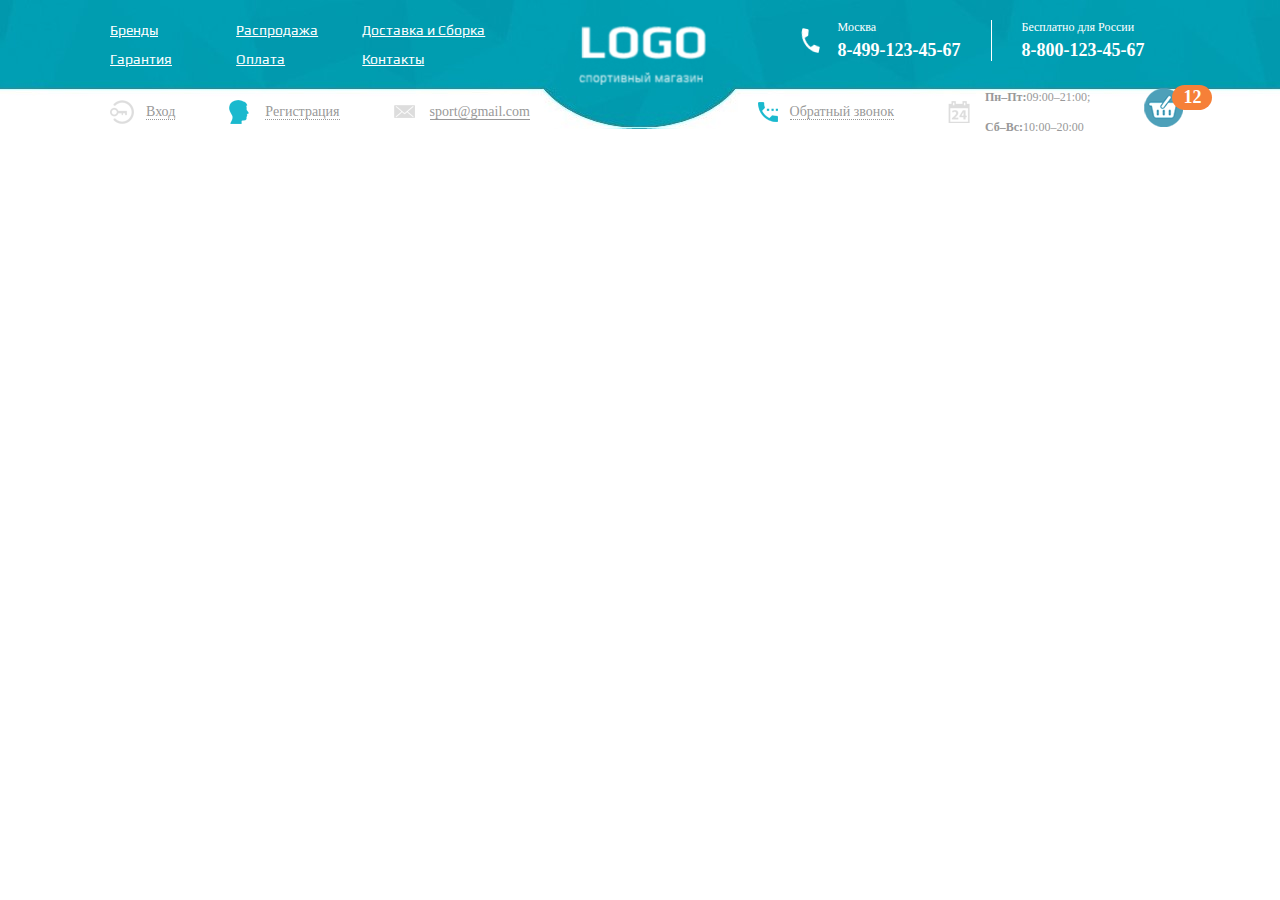
==== index.html @ 1cb8be3e "Sport-Eshopr adaptive header is ready" ====
<!DOCTYPE html>
<html lang="en">
<head>
    <meta charset="UTF-8">
    <meta name="viewport" content="width=device-width, initial-scale=1.0">
    <title>Document</title>
    <link rel="stylesheet" href="css/style.css">
    <link rel="stylesheet" href="css/uni_sans_heavy_caps.css">
</head>
<body class="_touch _webp">
    <div class="wrapper _loaded">
        <!-- header -->
            <header class="header">
                <div class="header__top top-header">
                    <div class="top-header__content _container">
                        <div class="top-header__column">
                            <div class="top-header__menu menu">
                                <div class="menu__icon icon-menu">
                                    <span></span>
                                    <span></span>
                                    <span></span>
                                </div>
                                <nav class="menu__body">
                                    <ul class="menu__list">
                                        <li><a href="" class="menu__link">Бренды</a></li>
                                        <li><a href="" class="menu__link">Распродажа</a></li>
                                        <li><a href="" class="menu__link">Доставка и Сборка</a></li>
                                        <li><a href="" class="menu__link">Гарантия</a></li>
                                        <li><a href="" class="menu__link">Оплата</a></li>
                                        <li><a href="" class="menu__link">Контакты</a></li>
                                    </ul>
                                </nav>    
                            </div>
                        </div>
                        <div class="top-header__column top-header__column_logo ">
                            <a href="" class="top-header__logo"><img src="img/logo.png" alt=""></a>
                        </div>
                        <div class="top-header__column">
                            <div class="top-header__contacts contacts-header">
                                <div class="contacts-header__column">
                                    <div class="contacts-header__item contacts-header__item_icon">
                                        <div class="contacts-header__label">Москва</div>
                                        <a href="tel:84991234567" class="contacts-header__phone">8-499-123-45-67</a>
                                    </div>
                                </div>
                                <div class="contacts-header__column contacts-header__column_forcart">
                                    <div class="contacts-header__item contacts-header__item_second-phone">
                                        <div class="contacts-header__label">Бесплатно для России</div>
                                        <a href="tel:88001234567" class="contacts-header__phone">8-800-123-45-67</a>
                                    </div>
                                </div>
                            </div>
                        </div>
                    </div>
                </div>
                <div class="header__bottom bottom-header">
                    <div class="bottom-header__container _container">
                        <div class="bottom-header__column">
                            <ul data-da=".menu__body, 640, 0" class="bottom-header__actions actions-header">
                                <li>
                                    <a href="" class="actions-header__item actions-header__item_login"><span>Вход</span></a>
                                </li>
                                <li>
                                    <a href="" class="actions-header__item actions-header__item_reg"><span>Регистрация</span></a>
                                </li>
                                <li>
                                    <a href="mailto:sport@gmail.com" class="actions-header__item actions-header__item_email"><span>sport@gmail.com</span></a>
                                </li>
                            </ul>
                        </div>
                        <div class="bottom-header__column">
                            <div class="bottom-header__info info-header">
                                <div class="info-header__column">
                                    <a data-da=".menu__body, 640, 3" href="" class="info-header__callback"><span>Обратный звонок</span></a>
                                </div>
                                <div class="info-header__column">
                                    <div class="info-header__schedule">
                                        <p><span>Пн–Пт:</span>09:00–21:00;</p>
                                        <p><span>Сб–Вс:</span>10:00–20:00</p>
                                    </div>
                                </div>
                                <div class="info-header__column">
                                    <a data-da=".contacts-header__column_forcart, 640, 3" href="" class="info-header__cart">
                                        <span>12</span>
                                    </a>
                                </div>
                            </div>
                        </div>
                    </div>
                </div>
            </header>
        <main class="page">
            <!-- content -->
        </main>
        <!-- footer -->
    </div>
    <script src="https://code.jquery.com/jquery-3.5.1.min.js"
        integrity="sha256-9/aliU8dGd2tb6OSsuzixeV4y/faTqgFtohetphbbj0=" crossorigin="anonymous"></script>
    <!-- <script src="../#src/js/burger.js"></script> -->
    <script src="js/burger.js"></script>
    <script src="js/dinamicAdativForBurgerToAddMoreBlocks.js"></script>
</body>
</html>
---- css/style.css ----
@import url("https://fonts.googleapis.com/css2?family=Play&family=Roboto:ital,wght@0,100;0,300;0,400;0,500;0,700;0,900;1,100;1,300;1,400;1,500;1,700;1,900&display=swap");
@import url("https://fonts.googleapis.com/css2?family=Play:wght@400;700&family=Roboto:ital,wght@0,100;0,300;0,400;0,500;0,700;0,900;1,100;1,300;1,400;1,500;1,700;1,900&display=swap");
*,
*:before,
*:after {
  box-sizing: border-box;
}

body {
  color: #000;
  font-size: 14px;
  margin: 0;
}
body._lock {
  overflow: hidden;
}

.wrapper {
  width: 100%;
  min-height: 100%;
  overflow: hidden;
  display: flex;
  flex-direction: column;
}
._container {
  max-width: 1180px;
  margin: 0 auto;
  padding: 0px 20px;
}

ul {
  margin: 0px 0px 0px 0px;
  list-style-type: none;
}

a {
  text-decoration: none;
}

.page {
  flex: 1 1 auto;
}

.header {
  background: url("../img/icons/header/bg_header.jpg") top no-repeat;
}
.header__bottom {
  padding: 0px 15px;
}
@media (max-width: 767.98px) {
  .header {
    background: url("../img/icons/header/bg_header.jpg") 0 0 no-repeat;
  }
}

.top-header__content {
  display: flex;
  align-items: center;
  height: 80px;
}
@media (max-width: 767.98px) {
  .top-header__content {
    height: 70px;
  }
}
.top-header__column {
  flex: 0 1 50%;
}
.top-header__column_logo {
  flex: 0 0 190px;
  text-align: center;
}
@media (min-width: 767.98px) {
  .top-header__column_logo {
    align-self: flex-start;
    padding: 25px 0px 0px 0px;
  }
}
@media (max-width: 767.98px) {
  .top-header__column_logo {
    flex: 0 0 100px;
  }
}
.top-header__logo {
  position: relative;
  z-index: 5;
  display: inline-block;
}
@media (max-width: 991.98px) {
  .top-header__logo {
    width: 90px;
  }
  .top-header__logo img {
    max-width: 100%;
  }
}
@media (max-width: 640px) {
  .top-header__logo {
    width: 70px;
  }
}
.top-header__contacts {
  position: relative;
  z-index: 5;
}

@media (max-width: 991.98px) {
  .menu__body {
    opacity: 0;
    position: fixed;
    height: 100%;
    width: 100%;
    top: 0;
    visibility: hidden;
    left: 0;
    overflow: auto;
    z-index: 2;
    padding: 100px 20px 30px 0px;
    transition: all 0.3s ease 0s;
    background-color: #fff;
  }
  .menu__body::before {
    content: "";
    position: fixed;
    width: 100%;
    height: 90px;
    top: 0;
    left: 0;
    z-index: 3;
    background-color: #0199ae;
  }
  .menu__body._active {
    opacity: 1;
    visibility: visible;
  }
}
.menu__list {
  display: flex;
  flex-wrap: wrap;
}
.menu__list li {
  flex: 0 1 29%;
  margin: 1px 0;
}
@media (max-width: 991.98px) {
  .menu__list {
    display: block;
  }
  .menu__list li {
    margin: 0px 0px 20px 0px;
  }
}
.menu__link {
  font-family: "Play";
  margin-top: 10px;
  height: 17px;
  white-space: nowrap;
  text-decoration: underline;
  color: #fff;
  display: inline-block;
  justify-content: center;
  align-items: center;
}
@media (min-width: 991.98px) {
  .menu__link:hover {
    border-radius: 20px;
    background-color: #068292;
  }
}
@media (max-width: 1192px) {
  .menu__link {
    padding: 5px 10px;
    font-size: 12px;
  }
}
@media (max-width: 991.98px) {
  .menu__link {
    color: #000;
    font-size: 20px;
    padding: 0;
  }
}

.icon-menu {
  display: none;
}
@media (max-width: 991.98px) {
  .icon-menu {
    display: block;
    position: relative;
    width: 30px;
    height: 18px;
    cursor: pointer;
    z-index: 5;
  }
  .icon-menu span {
    transition: all 0.3s ease 0s;
    top: calc(50% - 1px);
    left: 0px;
    position: absolute;
    width: 100%;
    height: 2px;
    background-color: #fff;
  }
  .icon-menu span:first-child {
    top: 0px;
  }
  .icon-menu span:last-child {
    top: auto;
    bottom: 0px;
  }
  .icon-menu._active span {
    transform: scale(0);
  }
  .icon-menu._active span:first-child {
    transform: rotate(-45deg);
    top: calc(50% - 1px);
  }
  .icon-menu._active span:last-child {
    transform: rotate(45deg);
    bottom: calc(50% - 1px);
  }
}

.contacts-header {
  display: flex;
  justify-content: center;
}
@media (max-width: 991.98px) {
  .contacts-header {
    justify-content: flex-end;
  }
}
.contacts-header__column {
  padding: 0px 30px;
  border-left: 1px solid #fff;
}
.contacts-header__column:first-child {
  border: 0;
}
@media (max-width: 767.98px) {
  .contacts-header__column {
    border-left: 1px solid #fff;
  }
  .contacts-header__column:first-child {
    border: 0;
  }
}
@media (max-width: 1192px) {
  .contacts-header__column {
    padding: 0px 10px;
  }
}
@media (max-width: 991.98px) {
  .contacts-header__column {
    border-left: 0;
  }
}
@media (max-width: 640px) {
  .contacts-header__column {
    padding: 0px;
    border-left: 1px solid #fff;
    border-left: 0;
  }
}
.contacts-header__item_icon {
  background: url("../img/icons/header/phone.png") left no-repeat;
  padding: 0px 0px 0px 37px;
}
@media (max-width: 1192px) {
  .contacts-header__item_icon {
    padding: 0px 25px;
    background-size: 15px;
  }
}
@media (max-width: 640px) {
  .contacts-header__item_icon {
    background: none;
    padding: 0;
  }
}
@media (max-width: 991.98px) {
  .contacts-header__item_second-phone {
    display: none;
  }
}
.contacts-header__label {
  font-size: 12px;
  font-weight: 300;
  color: #fff;
  margin: 0px 0px 5px 0px;
}
@media (max-width: 640px) {
  .contacts-header__label {
    display: none;
  }
}
.contacts-header__phone {
  color: #fff;
  font-size: 18px;
  font-weight: 900;
  white-space: nowrap;
}
@media (max-width: 1192px) {
  .contacts-header__phone {
    font-size: 16px;
  }
}
@media (max-width: 640px) {
  .contacts-header__phone {
    background: url("../img/icons/header/phone.png") left no-repeat;
    width: 19px;
    height: 25px;
    font-size: 0;
    display: inline-block;
    margin: 0px 20px 0px 0px;
  }
}

.bottom-header__container {
  height: 63px;
  display: flex;
  align-items: center;
  justify-content: space-between;
}
.bottom-header__column {
  flex: 0 1 calc(50% - 95px);
}

.actions-header {
  display: flex;
  align-items: center;
}
.actions-header li {
  margin: 0px 54px 0px 0px;
}
@media (max-width: 1180px) {
  .actions-header li {
    margin: 0px 2.5423728814vw 0px 0px;
  }
}
@media (max-width: 640px) {
  .actions-header {
    justify-content: space-between;
    margin: 0px 15px 10px 0px;
  }
}
.actions-header__item {
  padding: 0px 0px 0px 36px;
  display: inline-block;
  line-height: 24px;
  color: #999999;
}
.actions-header__item span {
  border-bottom: 1px dotted;
}
.actions-header__item_login {
  background: url("../img/icons/header/login.png") left no-repeat;
}
.actions-header__item_reg {
  background: url("../img/icons/header/user.png") left no-repeat;
}
.actions-header__item_email {
  background: url("../img/icons/header/mail.png") left no-repeat;
}
.actions-header__item_email span {
  border-bottom: 1px solid;
}
@media (min-width: 991.98px) {
  .actions-header__item:hover {
    color: #1ab9ce;
  }
}
@media (max-width: 1192px) {
  .actions-header__item {
    padding: 0px 0px 0px 30px;
  }
}
@media (max-width: 991.98px) {
  .actions-header__item {
    padding: 0;
    background: none;
  }
}

.info-header {
  display: flex;
  justify-content: center;
  align-items: center;
}
.info-header__column {
  padding: 0px 54px 0px 0px;
}
@media (max-width: 1180px) {
  .info-header__column {
    padding: 0px 2.5423728814vw 0px 0px;
  }
}
.info-header__column:last-child {
  padding: 0;
}
.info-header__callback {
  padding: 0px 0px 0px 32px;
  background: url("../img/icons/header/callBack.png") left no-repeat;
  display: inline-block;
  line-height: 20px;
  color: #999999;
  white-space: nowrap;
}
.info-header__callback span {
  border-bottom: 1px dotted;
}
@media (max-width: 1192px) {
  .info-header__callback {
    background: none;
    padding: 0;
  }
}
.info-header__schedule {
  padding: 0px 0px 0px 37px;
  background: url("../img/icons/header/schedule.png") left no-repeat;
  font-size: 12px;
  font-weight: 300;
  line-height: 18px;
  color: #999999;
}
.info-header__schedule span {
  font-weight: 900;
}
@media (max-width: 1192px) {
  .info-header__schedule {
    background: none;
    padding: 0;
  }
}
@media (max-width: 991.98px) {
  .info-header__schedule {
    display: none;
  }
}
.info-header__cart {
  width: 43px;
  height: 43px;
  display: inline-block;
  background: url("../img/icons/header/cart.png") 0 0 no-repeat;
  position: relative;
}
.info-header__cart span {
  padding: 0px 11px;
  border-radius: 20px;
  line-height: 25px;
  background-color: #f68038;
  position: absolute;
  right: -25px;
  top: -3px;
  font-size: 18px;
  font-weight: 700;
  color: #fff;
}
@media (max-width: 1192px) {
  .info-header__cart span {
    right: -5px;
  }
}
@media (max-width: 640px) {
  .info-header__cart {
    width: 40px;
    height: 40px;
  }
  .info-header__cart span {
    font-size: 14px;
    line-height: 20px;
    padding: 0px 5px;
  }
}
---- css/uni_sans_heavy_caps.css ----
@font-face {
	font-family: 'Uni Sans Heavy Caps';
	src: url('../fonts/uni_sans_heavy_caps.eot'); /* IE 9 Compatibility Mode */
	src: url('../fonts/uni_sans_heavy_caps.eot?#iefix') format('embedded-opentype'), /* IE < 9 */
		url('../fonts/uni_sans_heavy_caps.woff2') format('woff2'), /* Super Modern Browsers */
		url('../fonts/uni_sans_heavy_caps.woff') format('woff'), /* Firefox >= 3.6, any other modern browser */
		url('../fonts/uni_sans_heavy_caps.ttf') format('truetype'), /* Safari, Android, iOS */
		url('../fonts/uni_sans_heavy_caps.svg#uni_sans_heavy_caps') format('svg'); /* Chrome < 4, Legacy iOS */
}
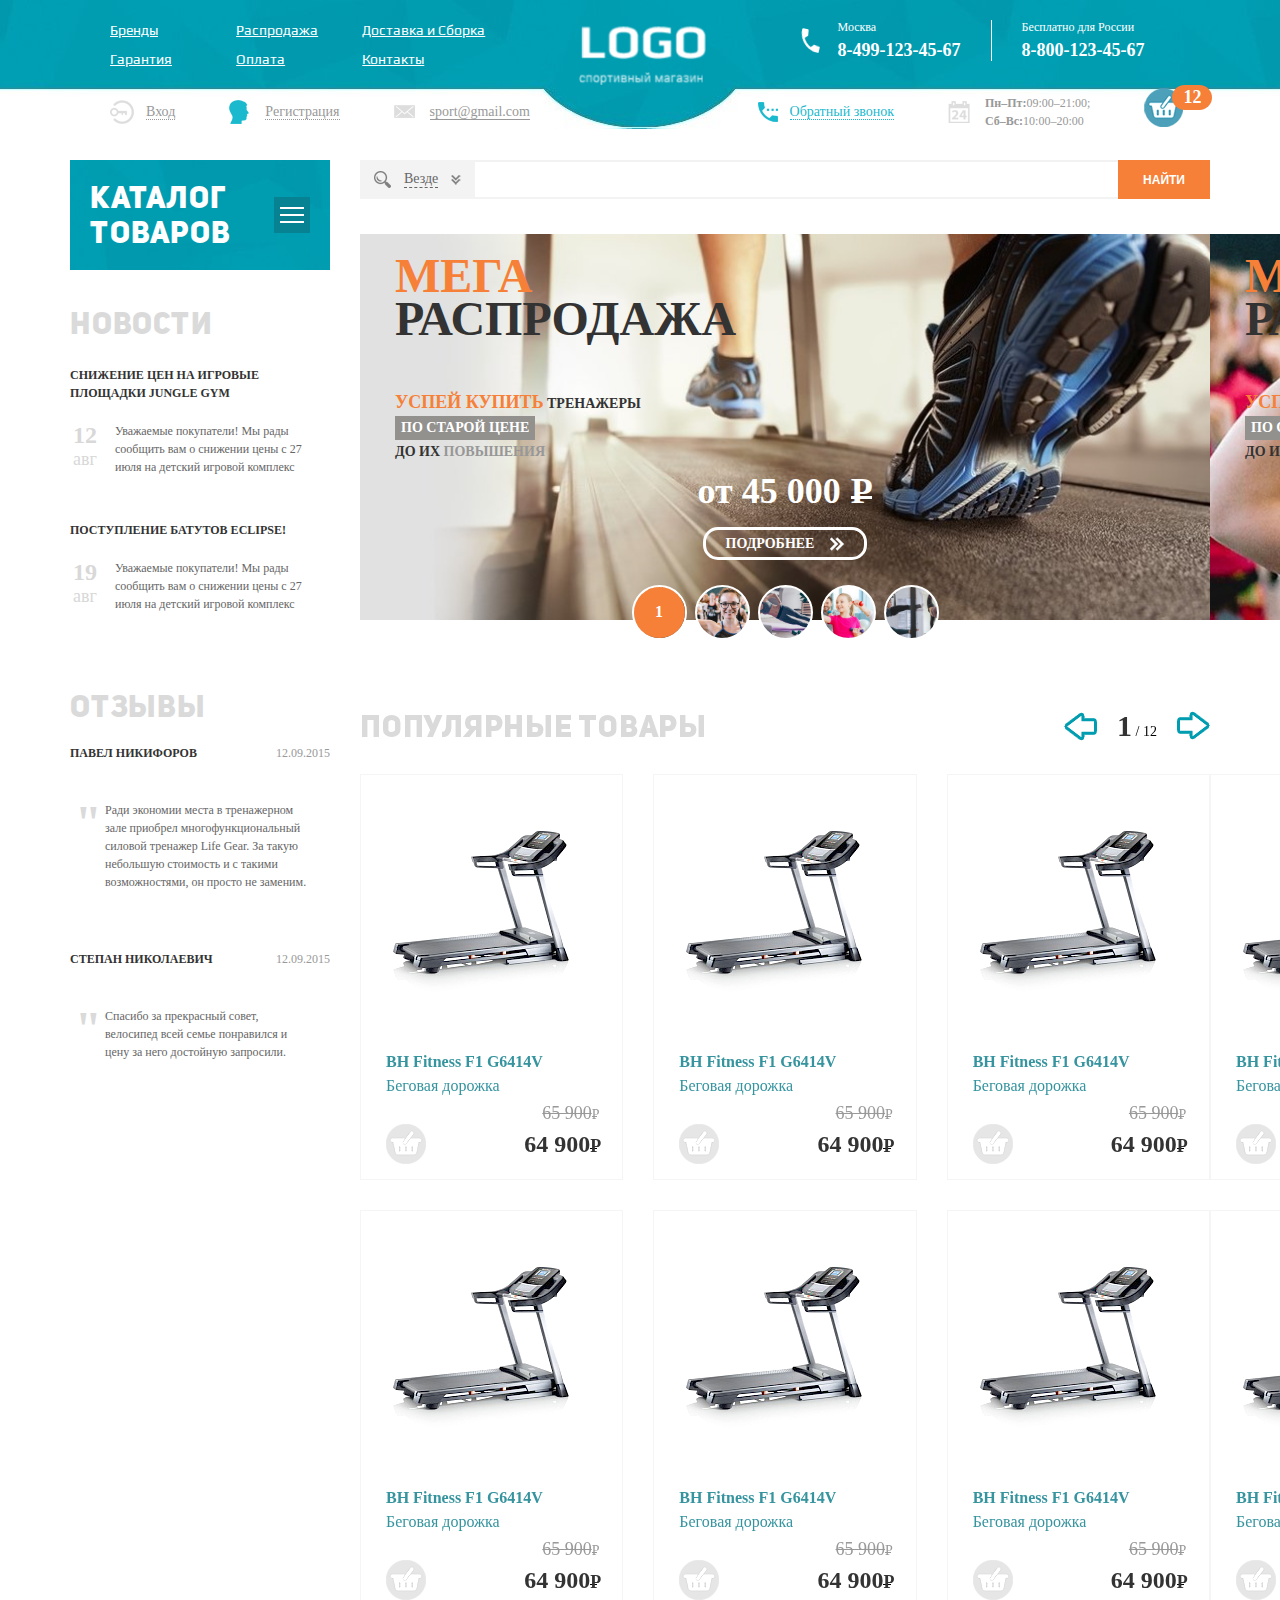
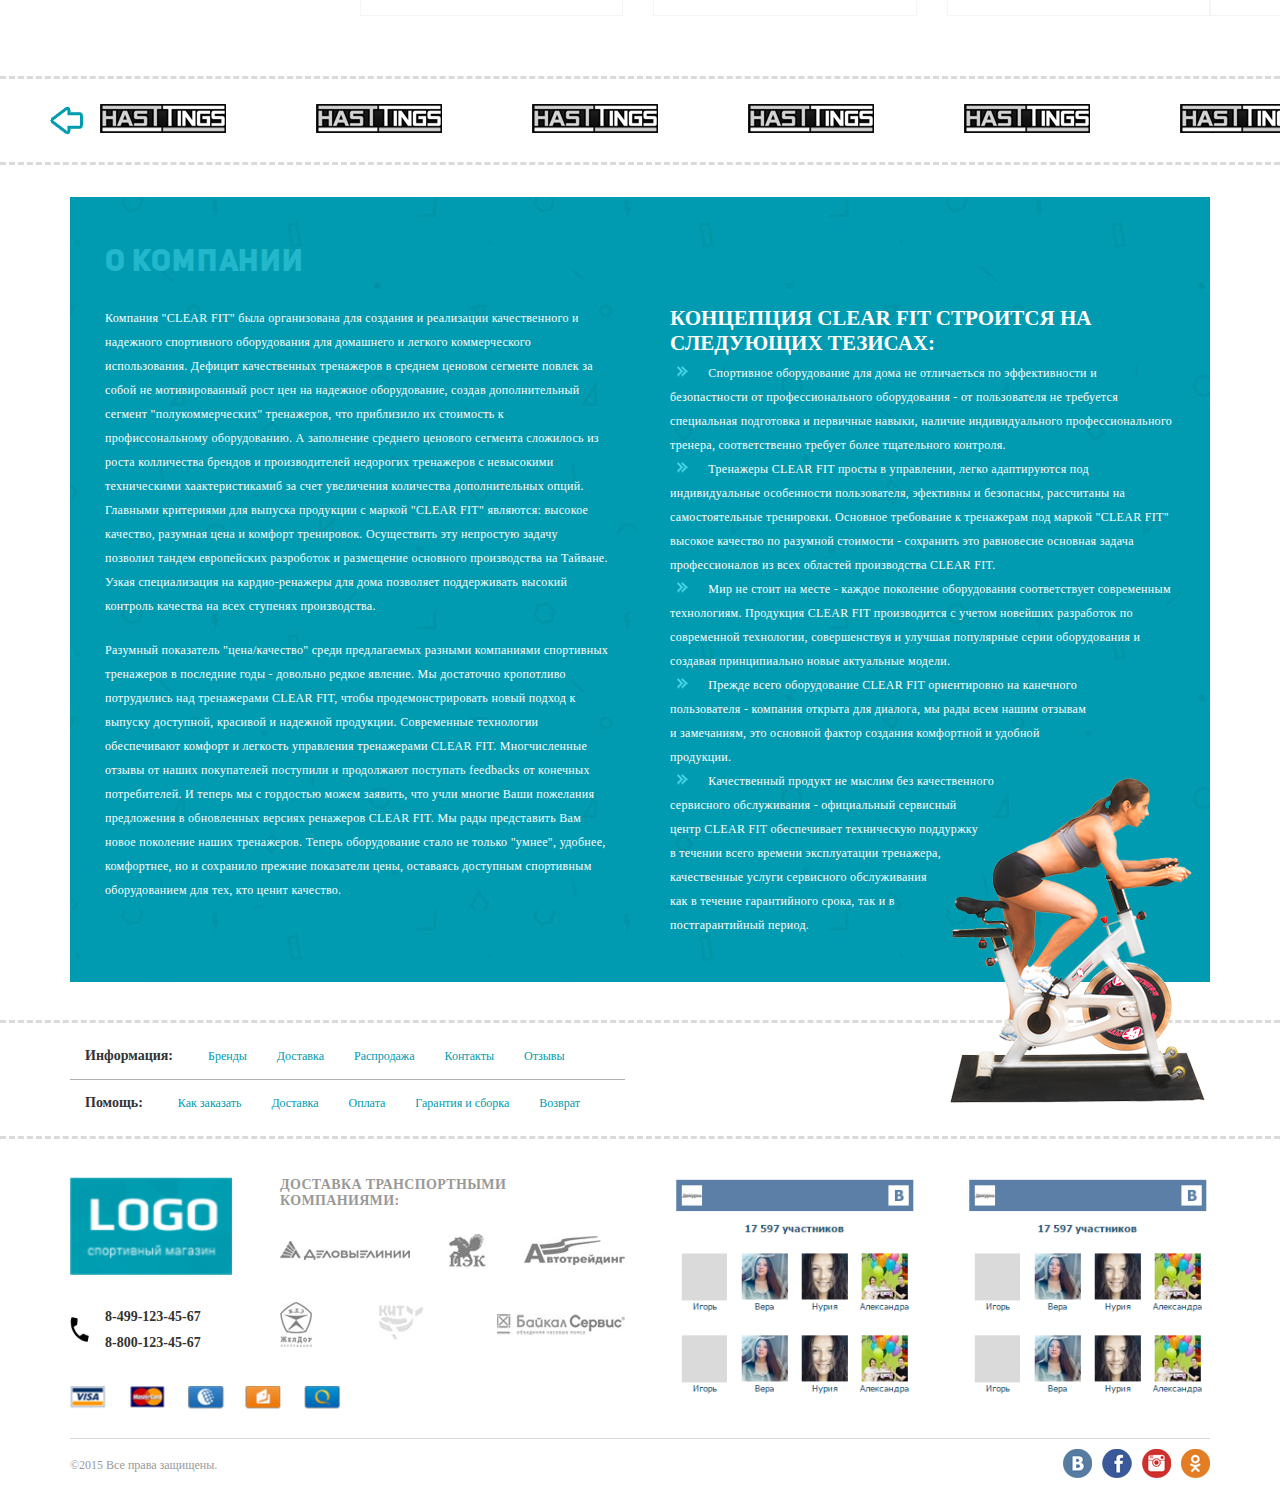
==== commit 23f9c389: "finished" ====
--- a/index.html
+++ b/index.html
@@ -1,103 +1,6136 @@
 <!DOCTYPE html>
 <html lang="en">
+
 <head>
     <meta charset="UTF-8">
     <meta name="viewport" content="width=device-width, initial-scale=1.0">
-    <title>Document</title>
+    <title>Start page</title>
     <link rel="stylesheet" href="css/style.css">
     <link rel="stylesheet" href="css/uni_sans_heavy_caps.css">
+    <link rel="stylesheet" href="https://unpkg.com/swiper/swiper-bundle.min.css" />
 </head>
+
 <body class="_touch _webp">
     <div class="wrapper _loaded">
         <!-- header -->
-            <header class="header">
-                <div class="header__top top-header">
-                    <div class="top-header__content _container">
-                        <div class="top-header__column">
-                            <div class="top-header__menu menu">
-                                <div class="menu__icon icon-menu">
+        <header class="header">
+            <div class="header__top top-header">
+                <div class="top-header__content _container">
+                    <div class="top-header__column">
+                        <div class="top-header__menu menu">
+                            <div class="menu__icon icon-menu">
+                                <span></span>
+                                <span></span>
+                                <span></span>
+                            </div>
+                            <nav class="menu__body">
+                                <ul class="menu__list">
+                                    <li><a href="" class="menu__link">Бренды</a></li>
+                                    <li><a href="" class="menu__link">Распродажа</a></li>
+                                    <li><a href="" class="menu__link">Доставка и Сборка</a></li>
+                                    <li><a href="" class="menu__link">Гарантия</a></li>
+                                    <li><a href="" class="menu__link">Оплата</a></li>
+                                    <li><a href="" class="menu__link">Контакты</a></li>
+                                </ul>
+                            </nav>
+                        </div>
+                    </div>
+                    <div class="top-header__column top-header__column_logo ">
+                        <a href="" class="top-header__logo"><img src="img/logo.png" alt=""></a>
+                    </div>
+                    <div class="top-header__column">
+                        <div class="top-header__contacts contacts-header">
+                            <div class="contacts-header__column">
+                                <div class="contacts-header__item contacts-header__item_icon">
+                                    <div class="contacts-header__label">Москва</div>
+                                    <a href="tel:84991234567" class="contacts-header__phone">8-499-123-45-67</a>
+                                </div>
+                            </div>
+                            <div class="contacts-header__column contacts-header__column_forcart">
+                                <div class="contacts-header__item contacts-header__item_second-phone">
+                                    <div class="contacts-header__label">Бесплатно для России</div>
+                                    <a href="tel:88001234567" class="contacts-header__phone">8-800-123-45-67</a>
+                                </div>
+                            </div>
+                        </div>
+                    </div>
+                </div>
+            </div>
+            <div class="header__bottom bottom-header">
+                <div class="bottom-header__container _container">
+                    <div class="bottom-header__column">
+                        <ul data-da=".menu__body, 640, 0" class="bottom-header__actions actions-header">
+                            <li>
+                                <a href="" class="actions-header__item actions-header__item_login"><span>Вход</span></a>
+                            </li>
+                            <li>
+                                <a href=""
+                                    class="actions-header__item actions-header__item_reg"><span>Регистрация</span></a>
+                            </li>
+                            <li>
+                                <a href="mailto:sport@gmail.com"
+                                    class="actions-header__item actions-header__item_email"><span>sport@gmail.com</span></a>
+                            </li>
+                        </ul>
+                    </div>
+                    <div class="bottom-header__column">
+                        <div class="bottom-header__info info-header">
+                            <div class="info-header__column">
+                                <a data-da=".menu__body, 640, 3" href="" class="info-header__callback"><span>Обратный
+                                        звонок</span></a>
+                            </div>
+                            <div class="info-header__column">
+                                <div class="info-header__schedule">
+                                    <p><span>Пн–Пт:</span>09:00–21:00;</p>
+                                    <p><span>Сб–Вс:</span>10:00–20:00</p>
+                                </div>
+                            </div>
+                            <div class="info-header__column">
+                                <a data-da=".contacts-header__column_forcart, 640, 3" href="checkout.html" class="info-header__cart">
+                                    <span>12</span>
+                                </a>
+                            </div>
+                        </div>
+                    </div>
+                </div>
+            </div>
+        </header>
+        <main class="page">
+            <!-- content -->
+            <div class="page__container _container">
+                <aside class="page__side">
+                    <nav class="page__menu menu-page">
+                        <div class="menu-page__header">
+                            <div class="menu-page__title">Каталог товаров</div>
+                            <div class="menu-page__burger">
+                                <div class="menu-page__lines">
                                     <span></span>
                                     <span></span>
                                     <span></span>
                                 </div>
-                                <nav class="menu__body">
-                                    <ul class="menu__list">
-                                        <li><a href="" class="menu__link">Бренды</a></li>
-                                        <li><a href="" class="menu__link">Распродажа</a></li>
-                                        <li><a href="" class="menu__link">Доставка и Сборка</a></li>
-                                        <li><a href="" class="menu__link">Гарантия</a></li>
-                                        <li><a href="" class="menu__link">Оплата</a></li>
-                                        <li><a href="" class="menu__link">Контакты</a></li>
-                                    </ul>
-                                </nav>    
                             </div>
                         </div>
-                        <div class="top-header__column top-header__column_logo ">
-                            <a href="" class="top-header__logo"><img src="img/logo.png" alt=""></a>
+                        <div class="menu-page__body">
+                            <ul class="menu-page__list">
+                                <li class="menu-page__parent">
+                                    <a href="catalogy.html" class="menu-page__link ">Беговые
+                                        дорожки </a>
+                                    <div class="menu-page__submenu submenu-page">
+                                        <div class="submenu-page__item">
+                                            <ul class="submenu-page__menu">
+                                                <li><a href="" class="submenu-page__link">Всепогодный</a></li>
+                                                <li><a href="" class="submenu-page__link">Для помещений</a></li>
+                                                <li><a href="" class="submenu-page__link">Профессиональный</a></li>
+                                                <li><a href="" class="submenu-page__link">Любительский</a></li>
+                                            </ul>
+                                            <div class="submenu-page__product">
+                                                <div class="item-product">
+                                                    <div class="item-product__labels">
+                                                        <!-- <div class="item-product__label">Товар дня</div> -->
+                                                    </div>
+                                                    <a href="product.html" class="item-product__image">
+                                                        <img src="img/produkts/1.png" alt="Тенисный столь. Зеленый">
+                                                    </a>
+                                                    <div class="item-product__body">
+                                                        <a href="" class="item-product__title">Домашний теннисный стол
+                                                            Donic Indoor
+                                                            Roller 800 Green</a>
+                                                        <div class="item-product__footer">
+
+                                                            <a href="" class="item-product__add"></a>
+                                                            <div class="item-product__price">64 900<span
+                                                                    class="rub">Р</span></div>
+                                                        </div>
+                                                    </div>
+                                                </div>
+                                            </div>
+                                        </div>
+                                    </div>
+                                </li>
+                                <li class="menu-page__parent">
+                                    <a href="" class="menu-page__link">Эллиптические тренажеры
+                                    </a>
+                                    <div class="menu-page__submenu submenu-page">
+                                        <div class="submenu-page__item">
+                                            <ul class="submenu-page__menu">
+                                                <li><a href="" class="submenu-page__link">Всепогодный</a></li>
+                                                <li><a href="" class="submenu-page__link">Для помещений</a></li>
+                                                <li><a href="" class="submenu-page__link">Профессиональный</a></li>
+                                                <li><a href="" class="submenu-page__link">Любительский</a></li>
+                                            </ul>
+                                            <div class="submenu-page__product">
+                                                <div class="item-product">
+                                                    <div class="item-product__labels">
+                                                        <!-- <div class="item-product__label">Товар дня</div> -->
+                                                    </div>
+                                                    <a href="" class="item-product__image">
+                                                        <img src="img/produkts/1.png" alt="Тенисный столь. Зеленый">
+                                                    </a>
+                                                    <div class="item-product__body">
+                                                        <a href="" class="item-product__title">Домашний теннисный стол
+                                                            Donic Indoor
+                                                            Roller 800 Green</a>
+                                                        <div class="item-product__footer">
+
+                                                            <a href="" class="item-product__add"></a>
+                                                            <div class="item-product__price">64 900<span
+                                                                    class="rub">Р</span></div>
+                                                        </div>
+                                                    </div>
+                                                </div>
+                                            </div>
+                                        </div>
+                                    </div>
+                                </li>
+                                <li><a href="" class="menu-page__link">Велотренажеры </a></li>
+                                <li><a href="" class="menu-page__link">Гребные тренажеры </a></li>
+                                <li><a href="" class="menu-page__link">Вибромассажеры </a></li>
+                                <li class="menu-page__parent">
+                                    <a href="" class="menu-page__link">Тенисные
+                                        столы </a>
+                                    <div class="menu-page__submenu submenu-page">
+                                        <div class="submenu-page__item">
+                                            <ul class="submenu-page__menu">
+                                                <li><a href="" class="submenu-page__link">Всепогодный</a></li>
+                                                <li><a href="" class="submenu-page__link">Для помещений</a></li>
+                                                <li><a href="" class="submenu-page__link">Профессиональный</a></li>
+                                                <li><a href="" class="submenu-page__link">Любительский</a></li>
+                                            </ul>
+                                            <div class="submenu-page__product">
+                                                <div class="item-product">
+                                                    <div class="item-product__labels">
+                                                        <div class="item-product__label">Товар дня</div>
+                                                    </div>
+                                                    <a href="" class="item-product__image">
+                                                        <img src="img/produkts/1.png" alt="Тенисный столь. Зеленый">
+                                                    </a>
+                                                    <div class="item-product__body">
+                                                        <a href="" class="item-product__title">Домашний теннисный стол
+                                                            Donic Indoor
+                                                            Roller 800 Green</a>
+                                                        <div class="item-product__footer">
+
+                                                            <a href="" class="item-product__add"></a>
+                                                            <div class="item-product__price">64 900<span
+                                                                    class="rub">Р</span></div>
+                                                        </div>
+                                                    </div>
+                                                </div>
+                                            </div>
+                                        </div>
+                                    </div>
+                                </li>
+                                <li><a href="" class="menu-page__link">Баскетбол </a></li>
+                                <li class="menu-page__parent">
+                                    <a href="" class="menu-page__link">Массажные
+                                        кресла </a>
+                                    <div class="menu-page__submenu submenu-page">
+                                        <div class="submenu-page__item">
+                                            <ul class="submenu-page__menu">
+                                                <li><a href="" class="submenu-page__link">Всепогодный</a></li>
+                                                <li><a href="" class="submenu-page__link">Для помещений</a></li>
+                                                <li><a href="" class="submenu-page__link">Профессиональный</a></li>
+                                                <li><a href="" class="submenu-page__link">Любительский</a></li>
+                                            </ul>
+                                            <div class="submenu-page__product">
+                                                <div class="item-product">
+                                                    <div class="item-product__labels">
+                                                        <!-- <div class="item-product__label">Товар дня</div> -->
+                                                    </div>
+                                                    <a href="" class="item-product__image">
+                                                        <img src="img/produkts/1.png" alt="Тенисный столь. Зеленый">
+                                                    </a>
+                                                    <div class="item-product__body">
+                                                        <a href="" class="item-product__title">Домашний теннисный стол
+                                                            Donic Indoor
+                                                            Roller 800 Green</a>
+                                                        <div class="item-product__footer">
+                                                            <div class="item-product__old-price">65 900<span
+                                                                    class="rub">Р</span>
+                                                            </div>
+                                                            <a href="" class="item-product__add"></a>
+                                                            <div class="item-product__price">64 900<span
+                                                                    class="rub">Р</span></div>
+                                                        </div>
+                                                    </div>
+                                                </div>
+                                            </div>
+                                        </div>
+                                    </div>
+                                </li>
+                                <li class="menu-page__parent">
+                                    <a href="" class="menu-page__link">Массажные столы </a>
+                                    <div class="menu-page__submenu submenu-page">
+                                        <div class="submenu-page__item">
+                                            <ul class="submenu-page__menu">
+                                                <li><a href="" class="submenu-page__link">Всепогодный</a></li>
+                                                <li><a href="" class="submenu-page__link">Для помещений</a></li>
+                                                <li><a href="" class="submenu-page__link">Профессиональный</a></li>
+                                                <li><a href="" class="submenu-page__link">Любительский</a></li>
+                                            </ul>
+                                            <div class="submenu-page__product">
+                                                <div class="item-product">
+                                                    <div class="item-product__labels">
+                                                        <div class="item-product__label">Товар дня</div>
+                                                    </div>
+                                                    <a href="" class="item-product__image">
+                                                        <img src="img/produkts/1.png" alt="Тенисный столь. Зеленый">
+                                                    </a>
+                                                    <div class="item-product__body">
+                                                        <a href="" class="item-product__title">Домашний теннисный стол
+                                                            Donic Indoor
+                                                            Roller 800 Green</a>
+                                                        <div class="item-product__footer">
+                                                            <div class="item-product__old-price">65 900<span
+                                                                    class="rub">Р</span>
+                                                            </div>
+                                                            <a href="" class="item-product__add"></a>
+                                                            <div class="item-product__price">64 900<span
+                                                                    class="rub">Р</span></div>
+                                                        </div>
+                                                    </div>
+                                                </div>
+                                            </div>
+                                        </div>
+                                    </div>
+                                </li>
+                                <li><a href="" class="menu-page__link">Силовые тренажеры </a></li>
+                                <li><a href="" class="menu-page__link">Батуты </a></li>
+                                <li><a href="" class="menu-page__link">Детские городки </a></li>
+                                <li><a href="" class="menu-page__link">Дачная мебель </a></li>
+                                <li><a href="" class="menu-page__link">Уличные спортивные комплексы </a></li>
+                                <li><a href="" class="menu-page__link">Аксессуары </a></li>
+                            </ul>
                         </div>
-                        <div class="top-header__column">
-                            <div class="top-header__contacts contacts-header">
-                                <div class="contacts-header__column">
-                                    <div class="contacts-header__item contacts-header__item_icon">
-                                        <div class="contacts-header__label">Москва</div>
-                                        <a href="tel:84991234567" class="contacts-header__phone">8-499-123-45-67</a>
+                    </nav>
+                    <div data-da=".page__content,992,last" class="page__content-side">
+                        <div class="page__news-side news-side">
+                            <a href="" class="news-side__title side__title">Новости</a>
+                            <div class="news-side__items">
+                                <div class="news-side__item">
+                                    <a href="" class="news-side__label">снижение цен на игровые площадки jungle gym</a>
+                                    <div class="news-side__body">
+                                        <div class="news-side__data"><span>12</span>авг</div>
+                                        <div class="news-side__text">Уважаемые покупатели! Мы рады сообщить вам о
+                                            снижении цены с 27 июля на детский игровой комплекс</div>
                                     </div>
                                 </div>
-                                <div class="contacts-header__column contacts-header__column_forcart">
-                                    <div class="contacts-header__item contacts-header__item_second-phone">
-                                        <div class="contacts-header__label">Бесплатно для России</div>
-                                        <a href="tel:88001234567" class="contacts-header__phone">8-800-123-45-67</a>
+                                <div class="news-side__item">
+                                    <a href="" class="news-side__label">Поступление батутов Eclipse!</a>
+                                    <div class="news-side__body">
+                                        <div class="news-side__data"><span>19</span>авг</div>
+                                        <div class="news-side__text">Уважаемые покупатели! Мы рады сообщить вам о
+                                            снижении цены с 27 июля на детский игровой комплекс</div>
+                                    </div>
+                                </div>
+                            </div>
+                        </div>
+                        <div class="page__reviews-side reviews-side">
+                            <a href="" class="reviews-side__title side__title">Отзывы</a>
+                            <div class="reviews-side__items">
+                                <a href="" class="reviews-side__item">
+                                    <div class="reviews-side__header">
+                                        <div class="reviews-side__user">Павел Никифоров</div>
+                                        <div class="reviews-side__data">12.09.2015</div>
+                                    </div>
+                                    <div class="reviews-side__body">
+                                        Ради экономии места в тренажерном зале приобрел многофункциональный силовой
+                                        тренажер Life Gear. За такую небольшую стоимость и с такими возможностями, он
+                                        просто не заменим.
+                                    </div>
+                                </a>
+                                <a href="" class="reviews-side__item">
+                                    <div class="reviews-side__header">
+                                        <div class="reviews-side__user">Степан Николаевич</div>
+                                        <div class="reviews-side__data">12.09.2015</div>
+                                    </div>
+                                    <div class="reviews-side__body">
+                                        Спасибо за прекрасный совет, велосипед всей семье понравился и цену за него
+                                        достойную запросили.
+                                    </div>
+                                </a>
+                            </div>
+                        </div>
+                    </div>
+                </aside>
+                <div class="page__content">
+                    <form action="#" class="page__search search-page">
+                        <div class="search-page__select">
+                            <div class="search-page__title">
+                                <span>Везде</span>
+                                <span data-text="Выбрано:" class="search-page__quantity"></span>
+                            </div>
+                            <div class="search-page__categories categories-search">
+                                <div class="categories-search__row">
+                                    <div class="categories-search__column">
+                                        <ul class="categories-search__list">
+                                            <li>
+                                                <label class="categories-search__checkbox checkbox">
+                                                    <input data-error="Error" class="checkbox__input" type="checkbox"
+                                                        value="1" name="form[]">
+                                                    <span class="checkbox__text"><span>Беговые дорожки</span></span>
+                                                </label>
+                                            </li>
+                                            <li>
+                                                <label class="categories-search__checkbox checkbox">
+                                                    <input data-error="Error" class="checkbox__input" type="checkbox"
+                                                        value="1" name="form[]">
+                                                    <span class="checkbox__text"><span>Эллиптические
+                                                            тренажеры</span></span>
+                                                </label>
+                                            </li>
+                                            <li>
+                                                <label class="categories-search__checkbox checkbox">
+                                                    <input data-error="Error" class="checkbox__input" type="checkbox"
+                                                        value="1" name="form[]">
+                                                    <span class="checkbox__text"><span>Велотренажеры</span></span>
+                                                </label>
+                                            </li>
+                                            <li>
+                                                <label class="categories-search__checkbox checkbox">
+                                                    <input data-error="Error" class="checkbox__input" type="checkbox"
+                                                        value="1" name="form[]">
+                                                    <span class="checkbox__text"><span>Гребные тренажеры</span></span>
+                                                </label>
+                                            </li>
+                                            <li>
+                                                <label class="categories-search__checkbox checkbox">
+                                                    <input data-error="Error" class="checkbox__input" type="checkbox"
+                                                        value="1" name="form[]">
+                                                    <span class="checkbox__text"><span>Вибромассажеры</span></span>
+                                                </label>
+                                            </li>
+
+                                        </ul>
+                                    </div>
+                                    <div class="categories-search__column">
+                                        <ul class="categories-search__list">
+                                            <li>
+                                                <label class="categories-search__checkbox checkbox">
+                                                    <input data-error="Error" class="checkbox__input" type="checkbox"
+                                                        value="1" name="form[]">
+                                                    <span class="checkbox__text"><span>Теннисные столы</span></span>
+                                                </label>
+                                            </li>
+                                            <li>
+                                                <label class="categories-search__checkbox checkbox">
+                                                    <input data-error="Error" class="checkbox__input" type="checkbox"
+                                                        value="1" name="form[]">
+                                                    <span class="checkbox__text"><span>Баскетбольные щиты и
+                                                            стойки</span></span>
+                                                </label>
+                                            </li>
+                                            <li>
+                                                <label class="categories-search__checkbox checkbox">
+                                                    <input data-error="Error" class="checkbox__input" type="checkbox"
+                                                        value="1" name="form[]">
+                                                    <span class="checkbox__text"><span>Массажные кресла</span></span>
+                                                </label>
+                                            </li>
+                                            <li>
+                                                <label class="categories-search__checkbox checkbox">
+                                                    <input data-error="Error" class="checkbox__input" type="checkbox"
+                                                        value="1" name="form[]">
+                                                    <span class="checkbox__text"><span>Массажные столы</span></span>
+                                                </label>
+                                            </li>
+                                            <li>
+                                                <label class="categories-search__checkbox checkbox">
+                                                    <input data-error="Error" class="checkbox__input" type="checkbox"
+                                                        value="1" name="form[]">
+                                                    <span class="checkbox__text"><span>Силовые тренажеры</span></span>
+                                                </label>
+                                            </li>
+
+                                        </ul>
+                                    </div>
+                                    <div class="categories-search__column">
+                                        <ul class="categories-search__list">
+                                            <li>
+                                                <label class="categories-search__checkbox checkbox">
+                                                    <input data-error="Error" class="checkbox__input" type="checkbox"
+                                                        value="1" name="form[]">
+                                                    <span class="checkbox__text"><span>Батуты</span></span>
+                                                </label>
+                                            </li>
+                                            <li>
+                                                <label class="categories-search__checkbox checkbox">
+                                                    <input data-error="Error" class="checkbox__input" type="checkbox"
+                                                        value="1" name="form[]">
+                                                    <span class="checkbox__text"><span>Детские городки</span></span>
+                                                </label>
+                                            </li>
+                                            <li>
+                                                <label class="categories-search__checkbox checkbox">
+                                                    <input data-error="Error" class="checkbox__input" type="checkbox"
+                                                        value="1" name="form[]">
+                                                    <span class="checkbox__text"><span>Дачная мебель</span></span>
+                                                </label>
+                                            </li>
+                                            <li>
+                                                <label class="categories-search__checkbox checkbox">
+                                                    <input data-error="Error" class="checkbox__input" type="checkbox"
+                                                        value="1" name="form[]">
+                                                    <span class="checkbox__text"><span>Уличные спортивные
+                                                            комплексы</span></span>
+                                                </label>
+                                            </li>
+                                            <li>
+                                                <label class="categories-search__checkbox checkbox">
+                                                    <input data-error="Error" class="checkbox__input" type="checkbox"
+                                                        value="1" name="form[]">
+                                                    <span class="checkbox__text"><span>Аксессуары</span></span>
+                                                </label>
+                                            </li>
+
+                                        </ul>
+                                    </div>
+                                </div>
+                            </div>
+                        </div>
+                        <div class="search-page__input">
+                            <input autocomplete="off" type="text" name="form[]" data-error="Error" data-value=""
+                                class="input">
+                        </div>
+                        <button type="submit" class="search-page__btn btn">Найти</button>
+                    </form>
+                    <div class="swiper-container">
+                        <div class="swiper-wrapper">
+                            <div class="swiper-slide">
+                                <div class="page__slider mainslider">
+                                    <div class="mainslider__body _swiper">
+                                        <div class="mainslider__slide">
+                                            <div class="mainslider__content content-mainslider">
+                                                <div class="content-mainslider__title">
+                                                    <span>Мега</span>распродажа
+
+                                                </div>
+                                                <div class="content-mainslider__text text-mainslider">
+                                                    <p><span class="text-mainslider__text-1">Успей купить</span>
+                                                        тренажеры</p>
+                                                    <p><span class="text-mainslider__text-2">по старой цене </span></p>
+                                                    <p>до их <span class="text-mainslider__text-3">повышения</span></p>
+                                                </div>
+                                                <div class="content-mainslider__footer">
+                                                    <div class="content-mainslider__price">
+                                                        от 45 000<span class="rub">Р</span>
+                                                    </div>
+                                                    <a href="" class="content-mainslider__button">
+                                                        <span>Подробнее</span>
+                                                    </a>
+                                                </div>
+                                            </div>
+                                            <div class="mainslider__image _ibg">
+                                                <img src="img/mainSlider/01.jpg" alt="">
+                                            </div>
+                                        </div>
+                                        <div class="mainslider__slide">
+                                            <div class="mainslider__content content-mainslider">
+                                                <div class="content-mainslider__title">
+                                                    <span>Мега</span>распродажа
+
+                                                </div>
+                                                <div class="content-mainslider__text text-mainslider">
+                                                    <p><span class="text-mainslider__text-1">Успей купить</span>
+                                                        тренажеры</p>
+                                                    <p><span class="text-mainslider__text-2">по старой цене </span></p>
+                                                    <p>до их <span class="text-mainslider__text-3">повышения</span></p>
+                                                </div>
+                                                <div class="content-mainslider__footer">
+                                                    <div class="content-mainslider__price">
+                                                        от 45 000<span class="rub">Р</span>
+                                                    </div>
+                                                    <a href="" class="content-mainslider__button">
+                                                        <span>Подробнее</span>
+                                                    </a>
+                                                </div>
+                                            </div>
+                                            <div class="mainslider__image _ibg">
+                                                <img src="img/mainSlider/02.jpg" alt="">
+                                            </div>
+                                        </div>
+                                        <div class="mainslider__slide">
+                                            <div class="mainslider__content content-mainslider">
+                                                <div class="content-mainslider__title">
+                                                    <span>Мега</span>распродажа
+
+                                                </div>
+                                                <div class="content-mainslider__text text-mainslider">
+                                                    <p><span class="text-mainslider__text-1">Успей купить</span>
+                                                        тренажеры</p>
+                                                    <p><span class="text-mainslider__text-2">по старой цене </span></p>
+                                                    <p>до их <span class="text-mainslider__text-3">повышения</span></p>
+                                                </div>
+                                                <div class="content-mainslider__footer">
+                                                    <div class="content-mainslider__price">
+                                                        от 45 000<span class="rub">Р</span>
+                                                    </div>
+                                                    <a href="" class="content-mainslider__button">
+                                                        <span>Подробнее</span>
+                                                    </a>
+                                                </div>
+                                            </div>
+                                            <div class="mainslider__image _ibg">
+                                                <img src="img/mainSlider/03.jpg" alt="">
+                                            </div>
+                                        </div>
+                                        <div class="mainslider__slide">
+                                            <div class="mainslider__content content-mainslider">
+                                                <div class="content-mainslider__title">
+                                                    <span>Мега</span>распродажа
+
+                                                </div>
+                                                <div class="content-mainslider__text text-mainslider">
+                                                    <p><span class="text-mainslider__text-1">Успей купить</span>
+                                                        тренажеры</p>
+                                                    <p><span class="text-mainslider__text-2">по старой цене </span></p>
+                                                    <p>до их <span class="text-mainslider__text-3">повышения</span></p>
+                                                </div>
+                                                <div class="content-mainslider__footer">
+                                                    <div class="content-mainslider__price">
+                                                        от 45 000<span class="rub">Р</span>
+                                                    </div>
+                                                    <a href="" class="content-mainslider__button">
+                                                        <span>Подробнее</span>
+                                                    </a>
+                                                </div>
+                                            </div>
+                                            <div class="mainslider__image _ibg">
+                                                <img src="img/mainSlider/04.jpg" alt="">
+                                            </div>
+                                        </div>
+                                        <div class="mainslider__slide">
+                                            <div class="mainslider__content content-mainslider">
+                                                <div class="content-mainslider__title">
+                                                    <span>Мега</span>распродажа
+
+                                                </div>
+                                                <div class="content-mainslider__text text-mainslider">
+                                                    <p><span class="text-mainslider__text-1">Успей купить</span>
+                                                        тренажеры</p>
+                                                    <p><span class="text-mainslider__text-2">по старой цене </span></p>
+                                                    <p>до их <span class="text-mainslider__text-3">повышения</span></p>
+                                                </div>
+                                                <div class="content-mainslider__footer">
+                                                    <div class="content-mainslider__price">
+                                                        от 45 000<span class="rub">Р</span>
+                                                    </div>
+                                                    <a href="" class="content-mainslider__button">
+                                                        <span>Подробнее</span>
+                                                    </a>
+                                                </div>
+                                            </div>
+                                            <div class="mainslider__image _ibg">
+                                                <img src="img/mainSlider/05.jpg" alt="">
+                                            </div>
+                                        </div>
+                                    </div>
+                                    <div class="mainslider__dotts"></div>
+                                </div>
+                            </div>
+                        </div>
+                    </div>
+                    <div class="swiper-container">
+                        <div class="swiper-wrapper">
+                            <div class="swiper-slide">
+                                <div class="page__products products-slider">
+                                    <div class="products-slider__header">
+                                        <div class="products-slider__title">Популярные товары</div>
+                                        <div class="products-slider__control">
+                                            <div
+                                                class="products-slider__arrow products-slider__arrow_prev _arrow _arrow_prev">
+                                            </div>
+                                            <div class="products-slider__info"></div>
+                                            <div
+                                                class="products-slider__arrow products-slider__arrow_next _arrow _arrow_next">
+                                            </div>
+                                        </div>
+                                    </div>
+                                    <div class="swiper-container">
+                                        <div class="swiper-wrapper">
+                                            <div class="swiper-slide">
+                                                <div class="products-slider__item _swiper">
+                                                    <div class="products-slider__slide">
+                                                        <div class="products-slider__items items-products">
+                                                            <div class="items-products__column">
+                                                                <div class="item-product">
+                                                                    <div class="item-product__labels">
+                                                                        <!-- <div class="item-product__label">Товар дня</div> -->
+                                                                    </div>
+                                                                    <a href="" class="item-product__image">
+                                                                        <img src="img/produkts/2.png"
+                                                                            alt="Тенисный столь. Зеленый">
+                                                                    </a>
+                                                                    <div class="item-product__body">
+                                                                        <a href="" class="item-product__title">
+                                                                            <span>BH Fitness F1 G6414V</span>
+                                                                            Беговая дорожка
+                                                                        </a>
+
+                                                                        <div class="item-product__footer">
+                                                                            <div class="item-product__old-price">65
+                                                                                900<span class="rub">Р</span>
+                                                                            </div>
+                                                                            <a href="" class="item-product__add"></a>
+                                                                            <div class="item-product__price">64 900<span
+                                                                                    class="rub">Р</span></div>
+                                                                        </div>
+                                                                    </div>
+                                                                    <div class="item-product__hover hover-item-product">
+                                                                        <a href="" class="hover-item-product__title">
+                                                                            <span>BH Fitness F1 G6414V</span>
+                                                                            Беговая дорожка
+                                                                        </a>
+                                                                        <div
+                                                                            class="hover-item-product__options options-item-product">
+                                                                            <div class="options-item-product__item">
+                                                                                <div
+                                                                                    class="options-item-product__label">
+                                                                                    Тип беговой дорожки: </div>
+                                                                                <div
+                                                                                    class="options-item-product__value">
+                                                                                    Электрическая</div>
+                                                                            </div>
+                                                                            <div class="options-item-product__item">
+                                                                                <div
+                                                                                    class="options-item-product__label">
+                                                                                    Скорость движения (км/ч): </div>
+                                                                                <div
+                                                                                    class="options-item-product__value">
+                                                                                    22</div>
+                                                                            </div>
+                                                                            <div class="options-item-product__item">
+                                                                                <div
+                                                                                    class="options-item-product__label">
+                                                                                    Складывание: </div>
+                                                                                <div
+                                                                                    class="options-item-product__value">
+                                                                                    Есть</div>
+                                                                            </div>
+                                                                        </div>
+                                                                        <div class="hover-item-product__body">
+                                                                            <a href=""
+                                                                                class="hover-item-product__cart"></a>
+                                                                        </div>
+                                                                        <div class="hover-item-product__footer">
+
+                                                                            <div class="hover-item-product__stock">в
+                                                                                наличии</div>
+                                                                            <div class="hover-item-product__price">64
+                                                                                900<span class="rub">Р</span></div>
+                                                                        </div>
+                                                                    </div>
+                                                                </div>
+                                                            </div>
+                                                            <div class="items-products__column">
+                                                                <div class="item-product">
+                                                                    <div class="item-product__labels">
+                                                                        <!-- <div class="item-product__label">Товар дня</div> -->
+                                                                    </div>
+                                                                    <a href="" class="item-product__image">
+                                                                        <img src="img/produkts/2.png"
+                                                                            alt="Тенисный столь. Зеленый">
+                                                                    </a>
+                                                                    <div class="item-product__body">
+                                                                        <a href="" class="item-product__title">
+                                                                            <span>BH Fitness F1 G6414V</span>
+                                                                            Беговая дорожка
+                                                                        </a>
+
+                                                                        <div class="item-product__footer">
+                                                                            <div class="item-product__old-price">65
+                                                                                900<span class="rub">Р</span>
+                                                                            </div>
+                                                                            <a href="" class="item-product__add"></a>
+                                                                            <div class="item-product__price">64 900<span
+                                                                                    class="rub">Р</span></div>
+                                                                        </div>
+                                                                    </div>
+                                                                    <div class="item-product__hover hover-item-product">
+                                                                        <a href="" class="hover-item-product__title">
+                                                                            <span>BH Fitness F1 G6414V</span>
+                                                                            Беговая дорожка
+                                                                        </a>
+                                                                        <div
+                                                                            class="hover-item-product__options options-item-product">
+                                                                            <div class="options-item-product__item">
+                                                                                <div
+                                                                                    class="options-item-product__label">
+                                                                                    Тип беговой дорожки: </div>
+                                                                                <div
+                                                                                    class="options-item-product__value">
+                                                                                    Электрическая</div>
+                                                                            </div>
+                                                                            <div class="options-item-product__item">
+                                                                                <div
+                                                                                    class="options-item-product__label">
+                                                                                    Скорость движения (км/ч): </div>
+                                                                                <div
+                                                                                    class="options-item-product__value">
+                                                                                    22</div>
+                                                                            </div>
+                                                                            <div class="options-item-product__item">
+                                                                                <div
+                                                                                    class="options-item-product__label">
+                                                                                    Складывание: </div>
+                                                                                <div
+                                                                                    class="options-item-product__value">
+                                                                                    Есть</div>
+                                                                            </div>
+                                                                        </div>
+                                                                        <div class="hover-item-product__body">
+                                                                            <a href=""
+                                                                                class="hover-item-product__cart"></a>
+                                                                        </div>
+                                                                        <div class="hover-item-product__footer">
+                                                                            <div class="hover-item-product__old-price">
+                                                                                65 900<span class="rub">Р</span>
+                                                                            </div>
+                                                                            <div class="hover-item-product__stock">в
+                                                                                наличии</div>
+                                                                            <div class="hover-item-product__price">64
+                                                                                900<span class="rub">Р</span></div>
+                                                                        </div>
+                                                                    </div>
+                                                                </div>
+                                                            </div>
+                                                            <div class="items-products__column">
+                                                                <div class="item-product">
+                                                                    <div class="item-product__labels">
+                                                                        <!-- <div class="item-product__label">Товар дня</div> -->
+                                                                    </div>
+                                                                    <a href="" class="item-product__image">
+                                                                        <img src="img/produkts/2.png"
+                                                                            alt="Тенисный столь. Зеленый">
+                                                                    </a>
+                                                                    <div class="item-product__body">
+                                                                        <a href="" class="item-product__title">
+                                                                            <span>BH Fitness F1 G6414V</span>
+                                                                            Беговая дорожка
+                                                                        </a>
+
+                                                                        <div class="item-product__footer">
+                                                                            <div class="item-product__old-price">65
+                                                                                900<span class="rub">Р</span>
+                                                                            </div>
+                                                                            <a href="" class="item-product__add"></a>
+                                                                            <div class="item-product__price">64 900<span
+                                                                                    class="rub">Р</span></div>
+                                                                        </div>
+                                                                    </div>
+                                                                    <div class="item-product__hover hover-item-product">
+                                                                        <a href="" class="hover-item-product__title">
+                                                                            <span>BH Fitness F1 G6414V</span>
+                                                                            Беговая дорожка
+                                                                        </a>
+                                                                        <div
+                                                                            class="hover-item-product__options options-item-product">
+                                                                            <div class="options-item-product__item">
+                                                                                <div
+                                                                                    class="options-item-product__label">
+                                                                                    Тип беговой дорожки: </div>
+                                                                                <div
+                                                                                    class="options-item-product__value">
+                                                                                    Электрическая</div>
+                                                                            </div>
+                                                                            <div class="options-item-product__item">
+                                                                                <div
+                                                                                    class="options-item-product__label">
+                                                                                    Скорость движения (км/ч): </div>
+                                                                                <div
+                                                                                    class="options-item-product__value">
+                                                                                    22</div>
+                                                                            </div>
+                                                                            <div class="options-item-product__item">
+                                                                                <div
+                                                                                    class="options-item-product__label">
+                                                                                    Складывание: </div>
+                                                                                <div
+                                                                                    class="options-item-product__value">
+                                                                                    Есть</div>
+                                                                            </div>
+                                                                        </div>
+                                                                        <div class="hover-item-product__body">
+                                                                            <a href=""
+                                                                                class="hover-item-product__cart"></a>
+                                                                        </div>
+                                                                        <div class="hover-item-product__footer">
+                                                                            <div class="hover-item-product__old-price">
+                                                                                65 900<span class="rub">Р</span>
+                                                                            </div>
+                                                                            <div class="hover-item-product__stock">в
+                                                                                наличии</div>
+                                                                            <div class="hover-item-product__price">64
+                                                                                900<span class="rub">Р</span></div>
+                                                                        </div>
+                                                                    </div>
+                                                                </div>
+                                                            </div>
+                                                            <div class="items-products__column">
+                                                                <div class="item-product">
+                                                                    <div class="item-product__labels">
+                                                                        <!-- <div class="item-product__label">Товар дня</div> -->
+                                                                    </div>
+                                                                    <a href="" class="item-product__image">
+                                                                        <img src="img/produkts/2.png"
+                                                                            alt="Тенисный столь. Зеленый">
+                                                                    </a>
+                                                                    <div class="item-product__body">
+                                                                        <a href="" class="item-product__title">
+                                                                            <span>BH Fitness F1 G6414V</span>
+                                                                            Беговая дорожка
+                                                                        </a>
+
+                                                                        <div class="item-product__footer">
+                                                                            <div class="item-product__old-price">65
+                                                                                900<span class="rub">Р</span>
+                                                                            </div>
+                                                                            <a href="" class="item-product__add"></a>
+                                                                            <div class="item-product__price">64 900<span
+                                                                                    class="rub">Р</span></div>
+                                                                        </div>
+                                                                    </div>
+                                                                    <div class="item-product__hover hover-item-product">
+                                                                        <a href="" class="hover-item-product__title">
+                                                                            <span>BH Fitness F1 G6414V</span>
+                                                                            Беговая дорожка
+                                                                        </a>
+                                                                        <div
+                                                                            class="hover-item-product__options options-item-product">
+                                                                            <div class="options-item-product__item">
+                                                                                <div
+                                                                                    class="options-item-product__label">
+                                                                                    Тип беговой дорожки: </div>
+                                                                                <div
+                                                                                    class="options-item-product__value">
+                                                                                    Электрическая</div>
+                                                                            </div>
+                                                                            <div class="options-item-product__item">
+                                                                                <div
+                                                                                    class="options-item-product__label">
+                                                                                    Скорость движения (км/ч): </div>
+                                                                                <div
+                                                                                    class="options-item-product__value">
+                                                                                    22</div>
+                                                                            </div>
+                                                                            <div class="options-item-product__item">
+                                                                                <div
+                                                                                    class="options-item-product__label">
+                                                                                    Складывание: </div>
+                                                                                <div
+                                                                                    class="options-item-product__value">
+                                                                                    Есть</div>
+                                                                            </div>
+                                                                        </div>
+                                                                        <div class="hover-item-product__body">
+                                                                            <a href=""
+                                                                                class="hover-item-product__cart"></a>
+                                                                        </div>
+                                                                        <div class="hover-item-product__footer">
+                                                                            <div class="hover-item-product__old-price">
+                                                                                65 900<span class="rub">Р</span>
+                                                                            </div>
+                                                                            <div class="hover-item-product__stock">в
+                                                                                наличии</div>
+                                                                            <div class="hover-item-product__price">64
+                                                                                900<span class="rub">Р</span></div>
+                                                                        </div>
+                                                                    </div>
+                                                                </div>
+                                                            </div>
+                                                            <div class="items-products__column">
+                                                                <div class="item-product">
+                                                                    <div class="item-product__labels">
+                                                                        <!-- <div class="item-product__label">Товар дня</div> -->
+                                                                    </div>
+                                                                    <a href="" class="item-product__image">
+                                                                        <img src="img/produkts/2.png"
+                                                                            alt="Тенисный столь. Зеленый">
+                                                                    </a>
+                                                                    <div class="item-product__body">
+                                                                        <a href="" class="item-product__title">
+                                                                            <span>BH Fitness F1 G6414V</span>
+                                                                            Беговая дорожка
+                                                                        </a>
+
+                                                                        <div class="item-product__footer">
+                                                                            <div class="item-product__old-price">65
+                                                                                900<span class="rub">Р</span>
+                                                                            </div>
+                                                                            <a href="" class="item-product__add"></a>
+                                                                            <div class="item-product__price">64 900<span
+                                                                                    class="rub">Р</span></div>
+                                                                        </div>
+                                                                    </div>
+                                                                    <div class="item-product__hover hover-item-product">
+                                                                        <a href="" class="hover-item-product__title">
+                                                                            <span>BH Fitness F1 G6414V</span>
+                                                                            Беговая дорожка
+                                                                        </a>
+                                                                        <div
+                                                                            class="hover-item-product__options options-item-product">
+                                                                            <div class="options-item-product__item">
+                                                                                <div
+                                                                                    class="options-item-product__label">
+                                                                                    Тип беговой дорожки: </div>
+                                                                                <div
+                                                                                    class="options-item-product__value">
+                                                                                    Электрическая</div>
+                                                                            </div>
+                                                                            <div class="options-item-product__item">
+                                                                                <div
+                                                                                    class="options-item-product__label">
+                                                                                    Скорость движения (км/ч): </div>
+                                                                                <div
+                                                                                    class="options-item-product__value">
+                                                                                    22</div>
+                                                                            </div>
+                                                                            <div class="options-item-product__item">
+                                                                                <div
+                                                                                    class="options-item-product__label">
+                                                                                    Складывание: </div>
+                                                                                <div
+                                                                                    class="options-item-product__value">
+                                                                                    Есть</div>
+                                                                            </div>
+                                                                        </div>
+                                                                        <div class="hover-item-product__body">
+                                                                            <a href=""
+                                                                                class="hover-item-product__cart"></a>
+                                                                        </div>
+                                                                        <div class="hover-item-product__footer">
+                                                                            <div class="hover-item-product__old-price">
+                                                                                65 900<span class="rub">Р</span>
+                                                                            </div>
+                                                                            <div class="hover-item-product__stock">в
+                                                                                наличии</div>
+                                                                            <div class="hover-item-product__price">64
+                                                                                900<span class="rub">Р</span></div>
+                                                                        </div>
+                                                                    </div>
+                                                                </div>
+                                                            </div>
+                                                            <div class="items-products__column">
+                                                                <div class="item-product">
+                                                                    <div class="item-product__labels">
+                                                                        <!-- <div class="item-product__label">Товар дня</div> -->
+                                                                    </div>
+                                                                    <a href="" class="item-product__image">
+                                                                        <img src="img/produkts/2.png"
+                                                                            alt="Тенисный столь. Зеленый">
+                                                                    </a>
+                                                                    <div class="item-product__body">
+                                                                        <a href="" class="item-product__title">
+                                                                            <span>BH Fitness F1 G6414V</span>
+                                                                            Беговая дорожка
+                                                                        </a>
+
+                                                                        <div class="item-product__footer">
+                                                                            <div class="item-product__old-price">65
+                                                                                900<span class="rub">Р</span>
+                                                                            </div>
+                                                                            <a href="" class="item-product__add"></a>
+                                                                            <div class="item-product__price">64 900<span
+                                                                                    class="rub">Р</span></div>
+                                                                        </div>
+                                                                    </div>
+                                                                    <div class="item-product__hover hover-item-product">
+                                                                        <a href="" class="hover-item-product__title">
+                                                                            <span>BH Fitness F1 G6414V</span>
+                                                                            Беговая дорожка
+                                                                        </a>
+                                                                        <div
+                                                                            class="hover-item-product__options options-item-product">
+                                                                            <div class="options-item-product__item">
+                                                                                <div
+                                                                                    class="options-item-product__label">
+                                                                                    Тип беговой дорожки: </div>
+                                                                                <div
+                                                                                    class="options-item-product__value">
+                                                                                    Электрическая</div>
+                                                                            </div>
+                                                                            <div class="options-item-product__item">
+                                                                                <div
+                                                                                    class="options-item-product__label">
+                                                                                    Скорость движения (км/ч): </div>
+                                                                                <div
+                                                                                    class="options-item-product__value">
+                                                                                    22</div>
+                                                                            </div>
+                                                                            <div class="options-item-product__item">
+                                                                                <div
+                                                                                    class="options-item-product__label">
+                                                                                    Складывание: </div>
+                                                                                <div
+                                                                                    class="options-item-product__value">
+                                                                                    Есть</div>
+                                                                            </div>
+                                                                        </div>
+                                                                        <div class="hover-item-product__body">
+                                                                            <a href=""
+                                                                                class="hover-item-product__cart"></a>
+                                                                        </div>
+
+                                                                        <div class="hover-item-product__footer">
+                                                                            <div class="hover-item-product__old-price">
+                                                                                65 900<span class="rub">Р</span>
+                                                                            </div>
+                                                                            <div class="hover-item-product__stock">в
+                                                                                наличии</div>
+                                                                            <div class="hover-item-product__price">64
+                                                                                900<span class="rub">Р</span></div>
+                                                                        </div>
+                                                                    </div>
+                                                                </div>
+                                                            </div>
+                                                        </div>
+                                                    </div>
+                                                    <div class="products-slider__slide">
+                                                        <div class="products-slider__items items-products">
+                                                            <div class="items-products__column">
+                                                                <div class="item-product">
+                                                                    <div class="item-product__labels">
+                                                                        <!-- <div class="item-product__label">Товар дня</div> -->
+                                                                    </div>
+                                                                    <a href="" class="item-product__image">
+                                                                        <img src="img/produkts/2.png"
+                                                                            alt="Тенисный столь. Зеленый">
+                                                                    </a>
+                                                                    <div class="item-product__body">
+                                                                        <a href="" class="item-product__title">
+                                                                            <span>BH Fitness F1 G6414V</span>
+                                                                            Беговая дорожка
+                                                                        </a>
+
+                                                                        <div class="item-product__footer">
+                                                                            <div class="item-product__old-price">65
+                                                                                900<span class="rub">Р</span>
+                                                                            </div>
+                                                                            <a href="" class="item-product__add"></a>
+                                                                            <div class="item-product__price">64 900<span
+                                                                                    class="rub">Р</span></div>
+                                                                        </div>
+                                                                    </div>
+                                                                    <div class="item-product__hover hover-item-product">
+                                                                        <a href="" class="hover-item-product__title">
+                                                                            <span>BH Fitness F1 G6414V</span>
+                                                                            Беговая дорожка
+                                                                        </a>
+                                                                        <div
+                                                                            class="hover-item-product__options options-item-product">
+                                                                            <div class="options-item-product__item">
+                                                                                <div
+                                                                                    class="options-item-product__label">
+                                                                                    Тип беговой дорожки: </div>
+                                                                                <div
+                                                                                    class="options-item-product__value">
+                                                                                    Электрическая</div>
+                                                                            </div>
+                                                                            <div class="options-item-product__item">
+                                                                                <div
+                                                                                    class="options-item-product__label">
+                                                                                    Скорость движения (км/ч): </div>
+                                                                                <div
+                                                                                    class="options-item-product__value">
+                                                                                    22</div>
+                                                                            </div>
+                                                                            <div class="options-item-product__item">
+                                                                                <div
+                                                                                    class="options-item-product__label">
+                                                                                    Складывание: </div>
+                                                                                <div
+                                                                                    class="options-item-product__value">
+                                                                                    Есть</div>
+                                                                            </div>
+                                                                        </div>
+                                                                        <div class="hover-item-product__body">
+                                                                            <a href=""
+                                                                                class="hover-item-product__cart"></a>
+                                                                        </div>
+                                                                        <div class="hover-item-product__footer">
+
+                                                                            <div class="hover-item-product__stock">в
+                                                                                наличии</div>
+                                                                            <div class="hover-item-product__price">64
+                                                                                900<span class="rub">Р</span></div>
+                                                                        </div>
+                                                                    </div>
+                                                                </div>
+                                                            </div>
+                                                            <div class="items-products__column">
+                                                                <div class="item-product">
+                                                                    <div class="item-product__labels">
+                                                                        <!-- <div class="item-product__label">Товар дня</div> -->
+                                                                    </div>
+                                                                    <a href="" class="item-product__image">
+                                                                        <img src="img/produkts/2.png"
+                                                                            alt="Тенисный столь. Зеленый">
+                                                                    </a>
+                                                                    <div class="item-product__body">
+                                                                        <a href="" class="item-product__title">
+                                                                            <span>BH Fitness F1 G6414V</span>
+                                                                            Беговая дорожка
+                                                                        </a>
+
+                                                                        <div class="item-product__footer">
+                                                                            <div class="item-product__old-price">65
+                                                                                900<span class="rub">Р</span>
+                                                                            </div>
+                                                                            <a href="" class="item-product__add"></a>
+                                                                            <div class="item-product__price">64 900<span
+                                                                                    class="rub">Р</span></div>
+                                                                        </div>
+                                                                    </div>
+                                                                    <div class="item-product__hover hover-item-product">
+                                                                        <a href="" class="hover-item-product__title">
+                                                                            <span>BH Fitness F1 G6414V</span>
+                                                                            Беговая дорожка
+                                                                        </a>
+                                                                        <div
+                                                                            class="hover-item-product__options options-item-product">
+                                                                            <div class="options-item-product__item">
+                                                                                <div
+                                                                                    class="options-item-product__label">
+                                                                                    Тип беговой дорожки: </div>
+                                                                                <div
+                                                                                    class="options-item-product__value">
+                                                                                    Электрическая</div>
+                                                                            </div>
+                                                                            <div class="options-item-product__item">
+                                                                                <div
+                                                                                    class="options-item-product__label">
+                                                                                    Скорость движения (км/ч): </div>
+                                                                                <div
+                                                                                    class="options-item-product__value">
+                                                                                    22</div>
+                                                                            </div>
+                                                                            <div class="options-item-product__item">
+                                                                                <div
+                                                                                    class="options-item-product__label">
+                                                                                    Складывание: </div>
+                                                                                <div
+                                                                                    class="options-item-product__value">
+                                                                                    Есть</div>
+                                                                            </div>
+                                                                        </div>
+                                                                        <div class="hover-item-product__body">
+                                                                            <a href=""
+                                                                                class="hover-item-product__cart"></a>
+                                                                        </div>
+                                                                        <div class="hover-item-product__footer">
+                                                                            <div class="hover-item-product__old-price">
+                                                                                65 900<span class="rub">Р</span>
+                                                                            </div>
+                                                                            <div class="hover-item-product__stock">в
+                                                                                наличии</div>
+                                                                            <div class="hover-item-product__price">64
+                                                                                900<span class="rub">Р</span></div>
+                                                                        </div>
+                                                                    </div>
+                                                                </div>
+                                                            </div>
+                                                            <div class="items-products__column">
+                                                                <div class="item-product">
+                                                                    <div class="item-product__labels">
+                                                                        <!-- <div class="item-product__label">Товар дня</div> -->
+                                                                    </div>
+                                                                    <a href="" class="item-product__image">
+                                                                        <img src="img/produkts/2.png"
+                                                                            alt="Тенисный столь. Зеленый">
+                                                                    </a>
+                                                                    <div class="item-product__body">
+                                                                        <a href="" class="item-product__title">
+                                                                            <span>BH Fitness F1 G6414V</span>
+                                                                            Беговая дорожка
+                                                                        </a>
+
+                                                                        <div class="item-product__footer">
+                                                                            <div class="item-product__old-price">65
+                                                                                900<span class="rub">Р</span>
+                                                                            </div>
+                                                                            <a href="" class="item-product__add"></a>
+                                                                            <div class="item-product__price">64 900<span
+                                                                                    class="rub">Р</span></div>
+                                                                        </div>
+                                                                    </div>
+                                                                    <div class="item-product__hover hover-item-product">
+                                                                        <a href="" class="hover-item-product__title">
+                                                                            <span>BH Fitness F1 G6414V</span>
+                                                                            Беговая дорожка
+                                                                        </a>
+                                                                        <div
+                                                                            class="hover-item-product__options options-item-product">
+                                                                            <div class="options-item-product__item">
+                                                                                <div
+                                                                                    class="options-item-product__label">
+                                                                                    Тип беговой дорожки: </div>
+                                                                                <div
+                                                                                    class="options-item-product__value">
+                                                                                    Электрическая</div>
+                                                                            </div>
+                                                                            <div class="options-item-product__item">
+                                                                                <div
+                                                                                    class="options-item-product__label">
+                                                                                    Скорость движения (км/ч): </div>
+                                                                                <div
+                                                                                    class="options-item-product__value">
+                                                                                    22</div>
+                                                                            </div>
+                                                                            <div class="options-item-product__item">
+                                                                                <div
+                                                                                    class="options-item-product__label">
+                                                                                    Складывание: </div>
+                                                                                <div
+                                                                                    class="options-item-product__value">
+                                                                                    Есть</div>
+                                                                            </div>
+                                                                        </div>
+                                                                        <div class="hover-item-product__body">
+                                                                            <a href=""
+                                                                                class="hover-item-product__cart"></a>
+                                                                        </div>
+                                                                        <div class="hover-item-product__footer">
+                                                                            <div class="hover-item-product__old-price">
+                                                                                65 900<span class="rub">Р</span>
+                                                                            </div>
+                                                                            <div class="hover-item-product__stock">в
+                                                                                наличии</div>
+                                                                            <div class="hover-item-product__price">64
+                                                                                900<span class="rub">Р</span></div>
+                                                                        </div>
+                                                                    </div>
+                                                                </div>
+                                                            </div>
+                                                            <div class="items-products__column">
+                                                                <div class="item-product">
+                                                                    <div class="item-product__labels">
+                                                                        <!-- <div class="item-product__label">Товар дня</div> -->
+                                                                    </div>
+                                                                    <a href="" class="item-product__image">
+                                                                        <img src="img/produkts/2.png"
+                                                                            alt="Тенисный столь. Зеленый">
+                                                                    </a>
+                                                                    <div class="item-product__body">
+                                                                        <a href="" class="item-product__title">
+                                                                            <span>BH Fitness F1 G6414V</span>
+                                                                            Беговая дорожка
+                                                                        </a>
+
+                                                                        <div class="item-product__footer">
+                                                                            <div class="item-product__old-price">65
+                                                                                900<span class="rub">Р</span>
+                                                                            </div>
+                                                                            <a href="" class="item-product__add"></a>
+                                                                            <div class="item-product__price">64 900<span
+                                                                                    class="rub">Р</span></div>
+                                                                        </div>
+                                                                    </div>
+                                                                    <div class="item-product__hover hover-item-product">
+                                                                        <a href="" class="hover-item-product__title">
+                                                                            <span>BH Fitness F1 G6414V</span>
+                                                                            Беговая дорожка
+                                                                        </a>
+                                                                        <div
+                                                                            class="hover-item-product__options options-item-product">
+                                                                            <div class="options-item-product__item">
+                                                                                <div
+                                                                                    class="options-item-product__label">
+                                                                                    Тип беговой дорожки: </div>
+                                                                                <div
+                                                                                    class="options-item-product__value">
+                                                                                    Электрическая</div>
+                                                                            </div>
+                                                                            <div class="options-item-product__item">
+                                                                                <div
+                                                                                    class="options-item-product__label">
+                                                                                    Скорость движения (км/ч): </div>
+                                                                                <div
+                                                                                    class="options-item-product__value">
+                                                                                    22</div>
+                                                                            </div>
+                                                                            <div class="options-item-product__item">
+                                                                                <div
+                                                                                    class="options-item-product__label">
+                                                                                    Складывание: </div>
+                                                                                <div
+                                                                                    class="options-item-product__value">
+                                                                                    Есть</div>
+                                                                            </div>
+                                                                        </div>
+                                                                        <div class="hover-item-product__body">
+                                                                            <a href=""
+                                                                                class="hover-item-product__cart"></a>
+                                                                        </div>
+                                                                        <div class="hover-item-product__footer">
+                                                                            <div class="hover-item-product__old-price">
+                                                                                65 900<span class="rub">Р</span>
+                                                                            </div>
+                                                                            <div class="hover-item-product__stock">в
+                                                                                наличии</div>
+                                                                            <div class="hover-item-product__price">64
+                                                                                900<span class="rub">Р</span></div>
+                                                                        </div>
+                                                                    </div>
+                                                                </div>
+                                                            </div>
+                                                            <div class="items-products__column">
+                                                                <div class="item-product">
+                                                                    <div class="item-product__labels">
+                                                                        <!-- <div class="item-product__label">Товар дня</div> -->
+                                                                    </div>
+                                                                    <a href="" class="item-product__image">
+                                                                        <img src="img/produkts/2.png"
+                                                                            alt="Тенисный столь. Зеленый">
+                                                                    </a>
+                                                                    <div class="item-product__body">
+                                                                        <a href="" class="item-product__title">
+                                                                            <span>BH Fitness F1 G6414V</span>
+                                                                            Беговая дорожка
+                                                                        </a>
+
+                                                                        <div class="item-product__footer">
+                                                                            <div class="item-product__old-price">65
+                                                                                900<span class="rub">Р</span>
+                                                                            </div>
+                                                                            <a href="" class="item-product__add"></a>
+                                                                            <div class="item-product__price">64 900<span
+                                                                                    class="rub">Р</span></div>
+                                                                        </div>
+                                                                    </div>
+                                                                    <div class="item-product__hover hover-item-product">
+                                                                        <a href="" class="hover-item-product__title">
+                                                                            <span>BH Fitness F1 G6414V</span>
+                                                                            Беговая дорожка
+                                                                        </a>
+                                                                        <div
+                                                                            class="hover-item-product__options options-item-product">
+                                                                            <div class="options-item-product__item">
+                                                                                <div
+                                                                                    class="options-item-product__label">
+                                                                                    Тип беговой дорожки: </div>
+                                                                                <div
+                                                                                    class="options-item-product__value">
+                                                                                    Электрическая</div>
+                                                                            </div>
+                                                                            <div class="options-item-product__item">
+                                                                                <div
+                                                                                    class="options-item-product__label">
+                                                                                    Скорость движения (км/ч): </div>
+                                                                                <div
+                                                                                    class="options-item-product__value">
+                                                                                    22</div>
+                                                                            </div>
+                                                                            <div class="options-item-product__item">
+                                                                                <div
+                                                                                    class="options-item-product__label">
+                                                                                    Складывание: </div>
+                                                                                <div
+                                                                                    class="options-item-product__value">
+                                                                                    Есть</div>
+                                                                            </div>
+                                                                        </div>
+                                                                        <div class="hover-item-product__body">
+                                                                            <a href=""
+                                                                                class="hover-item-product__cart"></a>
+                                                                        </div>
+                                                                        <div class="hover-item-product__footer">
+                                                                            <div class="hover-item-product__old-price">
+                                                                                65 900<span class="rub">Р</span>
+                                                                            </div>
+                                                                            <div class="hover-item-product__stock">в
+                                                                                наличии</div>
+                                                                            <div class="hover-item-product__price">64
+                                                                                900<span class="rub">Р</span></div>
+                                                                        </div>
+                                                                    </div>
+                                                                </div>
+                                                            </div>
+                                                            <div class="items-products__column">
+                                                                <div class="item-product">
+                                                                    <div class="item-product__labels">
+                                                                        <!-- <div class="item-product__label">Товар дня</div> -->
+                                                                    </div>
+                                                                    <a href="" class="item-product__image">
+                                                                        <img src="img/produkts/2.png"
+                                                                            alt="Тенисный столь. Зеленый">
+                                                                    </a>
+                                                                    <div class="item-product__body">
+                                                                        <a href="" class="item-product__title">
+                                                                            <span>BH Fitness F1 G6414V</span>
+                                                                            Беговая дорожка
+                                                                        </a>
+
+                                                                        <div class="item-product__footer">
+                                                                            <div class="item-product__old-price">65
+                                                                                900<span class="rub">Р</span>
+                                                                            </div>
+                                                                            <a href="" class="item-product__add"></a>
+                                                                            <div class="item-product__price">64 900<span
+                                                                                    class="rub">Р</span></div>
+                                                                        </div>
+                                                                    </div>
+                                                                    <div class="item-product__hover hover-item-product">
+                                                                        <a href="" class="hover-item-product__title">
+                                                                            <span>BH Fitness F1 G6414V</span>
+                                                                            Беговая дорожка
+                                                                        </a>
+                                                                        <div
+                                                                            class="hover-item-product__options options-item-product">
+                                                                            <div class="options-item-product__item">
+                                                                                <div
+                                                                                    class="options-item-product__label">
+                                                                                    Тип беговой дорожки: </div>
+                                                                                <div
+                                                                                    class="options-item-product__value">
+                                                                                    Электрическая</div>
+                                                                            </div>
+                                                                            <div class="options-item-product__item">
+                                                                                <div
+                                                                                    class="options-item-product__label">
+                                                                                    Скорость движения (км/ч): </div>
+                                                                                <div
+                                                                                    class="options-item-product__value">
+                                                                                    22</div>
+                                                                            </div>
+                                                                            <div class="options-item-product__item">
+                                                                                <div
+                                                                                    class="options-item-product__label">
+                                                                                    Складывание: </div>
+                                                                                <div
+                                                                                    class="options-item-product__value">
+                                                                                    Есть</div>
+                                                                            </div>
+                                                                        </div>
+                                                                        <div class="hover-item-product__body">
+                                                                            <a href=""
+                                                                                class="hover-item-product__cart"></a>
+                                                                        </div>
+
+                                                                        <div class="hover-item-product__footer">
+                                                                            <div class="hover-item-product__old-price">
+                                                                                65 900<span class="rub">Р</span>
+                                                                            </div>
+                                                                            <div class="hover-item-product__stock">в
+                                                                                наличии</div>
+                                                                            <div class="hover-item-product__price">64
+                                                                                900<span class="rub">Р</span></div>
+                                                                        </div>
+                                                                    </div>
+                                                                </div>
+                                                            </div>
+                                                        </div>
+                                                    </div>
+                                                    <div class="products-slider__slide">
+                                                        <div class="products-slider__items items-products">
+                                                            <div class="items-products__column">
+                                                                <div class="item-product">
+                                                                    <div class="item-product__labels">
+                                                                        <!-- <div class="item-product__label">Товар дня</div> -->
+                                                                    </div>
+                                                                    <a href="" class="item-product__image">
+                                                                        <img src="img/produkts/2.png"
+                                                                            alt="Тенисный столь. Зеленый">
+                                                                    </a>
+                                                                    <div class="item-product__body">
+                                                                        <a href="" class="item-product__title">
+                                                                            <span>BH Fitness F1 G6414V</span>
+                                                                            Беговая дорожка
+                                                                        </a>
+
+                                                                        <div class="item-product__footer">
+                                                                            <div class="item-product__old-price">65
+                                                                                900<span class="rub">Р</span>
+                                                                            </div>
+                                                                            <a href="" class="item-product__add"></a>
+                                                                            <div class="item-product__price">64 900<span
+                                                                                    class="rub">Р</span></div>
+                                                                        </div>
+                                                                    </div>
+                                                                    <div class="item-product__hover hover-item-product">
+                                                                        <a href="" class="hover-item-product__title">
+                                                                            <span>BH Fitness F1 G6414V</span>
+                                                                            Беговая дорожка
+                                                                        </a>
+                                                                        <div
+                                                                            class="hover-item-product__options options-item-product">
+                                                                            <div class="options-item-product__item">
+                                                                                <div
+                                                                                    class="options-item-product__label">
+                                                                                    Тип беговой дорожки: </div>
+                                                                                <div
+                                                                                    class="options-item-product__value">
+                                                                                    Электрическая</div>
+                                                                            </div>
+                                                                            <div class="options-item-product__item">
+                                                                                <div
+                                                                                    class="options-item-product__label">
+                                                                                    Скорость движения (км/ч): </div>
+                                                                                <div
+                                                                                    class="options-item-product__value">
+                                                                                    22</div>
+                                                                            </div>
+                                                                            <div class="options-item-product__item">
+                                                                                <div
+                                                                                    class="options-item-product__label">
+                                                                                    Складывание: </div>
+                                                                                <div
+                                                                                    class="options-item-product__value">
+                                                                                    Есть</div>
+                                                                            </div>
+                                                                        </div>
+                                                                        <div class="hover-item-product__body">
+                                                                            <a href=""
+                                                                                class="hover-item-product__cart"></a>
+                                                                        </div>
+                                                                        <div class="hover-item-product__footer">
+
+                                                                            <div class="hover-item-product__stock">в
+                                                                                наличии</div>
+                                                                            <div class="hover-item-product__price">64
+                                                                                900<span class="rub">Р</span></div>
+                                                                        </div>
+                                                                    </div>
+                                                                </div>
+                                                            </div>
+                                                            <div class="items-products__column">
+                                                                <div class="item-product">
+                                                                    <div class="item-product__labels">
+                                                                        <!-- <div class="item-product__label">Товар дня</div> -->
+                                                                    </div>
+                                                                    <a href="" class="item-product__image">
+                                                                        <img src="img/produkts/2.png"
+                                                                            alt="Тенисный столь. Зеленый">
+                                                                    </a>
+                                                                    <div class="item-product__body">
+                                                                        <a href="" class="item-product__title">
+                                                                            <span>BH Fitness F1 G6414V</span>
+                                                                            Беговая дорожка
+                                                                        </a>
+
+                                                                        <div class="item-product__footer">
+                                                                            <div class="item-product__old-price">65
+                                                                                900<span class="rub">Р</span>
+                                                                            </div>
+                                                                            <a href="" class="item-product__add"></a>
+                                                                            <div class="item-product__price">64 900<span
+                                                                                    class="rub">Р</span></div>
+                                                                        </div>
+                                                                    </div>
+                                                                    <div class="item-product__hover hover-item-product">
+                                                                        <a href="" class="hover-item-product__title">
+                                                                            <span>BH Fitness F1 G6414V</span>
+                                                                            Беговая дорожка
+                                                                        </a>
+                                                                        <div
+                                                                            class="hover-item-product__options options-item-product">
+                                                                            <div class="options-item-product__item">
+                                                                                <div
+                                                                                    class="options-item-product__label">
+                                                                                    Тип беговой дорожки: </div>
+                                                                                <div
+                                                                                    class="options-item-product__value">
+                                                                                    Электрическая</div>
+                                                                            </div>
+                                                                            <div class="options-item-product__item">
+                                                                                <div
+                                                                                    class="options-item-product__label">
+                                                                                    Скорость движения (км/ч): </div>
+                                                                                <div
+                                                                                    class="options-item-product__value">
+                                                                                    22</div>
+                                                                            </div>
+                                                                            <div class="options-item-product__item">
+                                                                                <div
+                                                                                    class="options-item-product__label">
+                                                                                    Складывание: </div>
+                                                                                <div
+                                                                                    class="options-item-product__value">
+                                                                                    Есть</div>
+                                                                            </div>
+                                                                        </div>
+                                                                        <div class="hover-item-product__body">
+                                                                            <a href=""
+                                                                                class="hover-item-product__cart"></a>
+                                                                        </div>
+                                                                        <div class="hover-item-product__footer">
+                                                                            <div class="hover-item-product__old-price">
+                                                                                65 900<span class="rub">Р</span>
+                                                                            </div>
+                                                                            <div class="hover-item-product__stock">в
+                                                                                наличии</div>
+                                                                            <div class="hover-item-product__price">64
+                                                                                900<span class="rub">Р</span></div>
+                                                                        </div>
+                                                                    </div>
+                                                                </div>
+                                                            </div>
+                                                            <div class="items-products__column">
+                                                                <div class="item-product">
+                                                                    <div class="item-product__labels">
+                                                                        <!-- <div class="item-product__label">Товар дня</div> -->
+                                                                    </div>
+                                                                    <a href="" class="item-product__image">
+                                                                        <img src="img/produkts/2.png"
+                                                                            alt="Тенисный столь. Зеленый">
+                                                                    </a>
+                                                                    <div class="item-product__body">
+                                                                        <a href="" class="item-product__title">
+                                                                            <span>BH Fitness F1 G6414V</span>
+                                                                            Беговая дорожка
+                                                                        </a>
+
+                                                                        <div class="item-product__footer">
+                                                                            <div class="item-product__old-price">65
+                                                                                900<span class="rub">Р</span>
+                                                                            </div>
+                                                                            <a href="" class="item-product__add"></a>
+                                                                            <div class="item-product__price">64 900<span
+                                                                                    class="rub">Р</span></div>
+                                                                        </div>
+                                                                    </div>
+                                                                    <div class="item-product__hover hover-item-product">
+                                                                        <a href="" class="hover-item-product__title">
+                                                                            <span>BH Fitness F1 G6414V</span>
+                                                                            Беговая дорожка
+                                                                        </a>
+                                                                        <div
+                                                                            class="hover-item-product__options options-item-product">
+                                                                            <div class="options-item-product__item">
+                                                                                <div
+                                                                                    class="options-item-product__label">
+                                                                                    Тип беговой дорожки: </div>
+                                                                                <div
+                                                                                    class="options-item-product__value">
+                                                                                    Электрическая</div>
+                                                                            </div>
+                                                                            <div class="options-item-product__item">
+                                                                                <div
+                                                                                    class="options-item-product__label">
+                                                                                    Скорость движения (км/ч): </div>
+                                                                                <div
+                                                                                    class="options-item-product__value">
+                                                                                    22</div>
+                                                                            </div>
+                                                                            <div class="options-item-product__item">
+                                                                                <div
+                                                                                    class="options-item-product__label">
+                                                                                    Складывание: </div>
+                                                                                <div
+                                                                                    class="options-item-product__value">
+                                                                                    Есть</div>
+                                                                            </div>
+                                                                        </div>
+                                                                        <div class="hover-item-product__body">
+                                                                            <a href=""
+                                                                                class="hover-item-product__cart"></a>
+                                                                        </div>
+                                                                        <div class="hover-item-product__footer">
+                                                                            <div class="hover-item-product__old-price">
+                                                                                65 900<span class="rub">Р</span>
+                                                                            </div>
+                                                                            <div class="hover-item-product__stock">в
+                                                                                наличии</div>
+                                                                            <div class="hover-item-product__price">64
+                                                                                900<span class="rub">Р</span></div>
+                                                                        </div>
+                                                                    </div>
+                                                                </div>
+                                                            </div>
+                                                            <div class="items-products__column">
+                                                                <div class="item-product">
+                                                                    <div class="item-product__labels">
+                                                                        <!-- <div class="item-product__label">Товар дня</div> -->
+                                                                    </div>
+                                                                    <a href="" class="item-product__image">
+                                                                        <img src="img/produkts/2.png"
+                                                                            alt="Тенисный столь. Зеленый">
+                                                                    </a>
+                                                                    <div class="item-product__body">
+                                                                        <a href="" class="item-product__title">
+                                                                            <span>BH Fitness F1 G6414V</span>
+                                                                            Беговая дорожка
+                                                                        </a>
+
+                                                                        <div class="item-product__footer">
+                                                                            <div class="item-product__old-price">65
+                                                                                900<span class="rub">Р</span>
+                                                                            </div>
+                                                                            <a href="" class="item-product__add"></a>
+                                                                            <div class="item-product__price">64 900<span
+                                                                                    class="rub">Р</span></div>
+                                                                        </div>
+                                                                    </div>
+                                                                    <div class="item-product__hover hover-item-product">
+                                                                        <a href="" class="hover-item-product__title">
+                                                                            <span>BH Fitness F1 G6414V</span>
+                                                                            Беговая дорожка
+                                                                        </a>
+                                                                        <div
+                                                                            class="hover-item-product__options options-item-product">
+                                                                            <div class="options-item-product__item">
+                                                                                <div
+                                                                                    class="options-item-product__label">
+                                                                                    Тип беговой дорожки: </div>
+                                                                                <div
+                                                                                    class="options-item-product__value">
+                                                                                    Электрическая</div>
+                                                                            </div>
+                                                                            <div class="options-item-product__item">
+                                                                                <div
+                                                                                    class="options-item-product__label">
+                                                                                    Скорость движения (км/ч): </div>
+                                                                                <div
+                                                                                    class="options-item-product__value">
+                                                                                    22</div>
+                                                                            </div>
+                                                                            <div class="options-item-product__item">
+                                                                                <div
+                                                                                    class="options-item-product__label">
+                                                                                    Складывание: </div>
+                                                                                <div
+                                                                                    class="options-item-product__value">
+                                                                                    Есть</div>
+                                                                            </div>
+                                                                        </div>
+                                                                        <div class="hover-item-product__body">
+                                                                            <a href=""
+                                                                                class="hover-item-product__cart"></a>
+                                                                        </div>
+                                                                        <div class="hover-item-product__footer">
+                                                                            <div class="hover-item-product__old-price">
+                                                                                65 900<span class="rub">Р</span>
+                                                                            </div>
+                                                                            <div class="hover-item-product__stock">в
+                                                                                наличии</div>
+                                                                            <div class="hover-item-product__price">64
+                                                                                900<span class="rub">Р</span></div>
+                                                                        </div>
+                                                                    </div>
+                                                                </div>
+                                                            </div>
+                                                            <div class="items-products__column">
+                                                                <div class="item-product">
+                                                                    <div class="item-product__labels">
+                                                                        <!-- <div class="item-product__label">Товар дня</div> -->
+                                                                    </div>
+                                                                    <a href="" class="item-product__image">
+                                                                        <img src="img/produkts/2.png"
+                                                                            alt="Тенисный столь. Зеленый">
+                                                                    </a>
+                                                                    <div class="item-product__body">
+                                                                        <a href="" class="item-product__title">
+                                                                            <span>BH Fitness F1 G6414V</span>
+                                                                            Беговая дорожка
+                                                                        </a>
+
+                                                                        <div class="item-product__footer">
+                                                                            <div class="item-product__old-price">65
+                                                                                900<span class="rub">Р</span>
+                                                                            </div>
+                                                                            <a href="" class="item-product__add"></a>
+                                                                            <div class="item-product__price">64 900<span
+                                                                                    class="rub">Р</span></div>
+                                                                        </div>
+                                                                    </div>
+                                                                    <div class="item-product__hover hover-item-product">
+                                                                        <a href="" class="hover-item-product__title">
+                                                                            <span>BH Fitness F1 G6414V</span>
+                                                                            Беговая дорожка
+                                                                        </a>
+                                                                        <div
+                                                                            class="hover-item-product__options options-item-product">
+                                                                            <div class="options-item-product__item">
+                                                                                <div
+                                                                                    class="options-item-product__label">
+                                                                                    Тип беговой дорожки: </div>
+                                                                                <div
+                                                                                    class="options-item-product__value">
+                                                                                    Электрическая</div>
+                                                                            </div>
+                                                                            <div class="options-item-product__item">
+                                                                                <div
+                                                                                    class="options-item-product__label">
+                                                                                    Скорость движения (км/ч): </div>
+                                                                                <div
+                                                                                    class="options-item-product__value">
+                                                                                    22</div>
+                                                                            </div>
+                                                                            <div class="options-item-product__item">
+                                                                                <div
+                                                                                    class="options-item-product__label">
+                                                                                    Складывание: </div>
+                                                                                <div
+                                                                                    class="options-item-product__value">
+                                                                                    Есть</div>
+                                                                            </div>
+                                                                        </div>
+                                                                        <div class="hover-item-product__body">
+                                                                            <a href=""
+                                                                                class="hover-item-product__cart"></a>
+                                                                        </div>
+                                                                        <div class="hover-item-product__footer">
+                                                                            <div class="hover-item-product__old-price">
+                                                                                65 900<span class="rub">Р</span>
+                                                                            </div>
+                                                                            <div class="hover-item-product__stock">в
+                                                                                наличии</div>
+                                                                            <div class="hover-item-product__price">64
+                                                                                900<span class="rub">Р</span></div>
+                                                                        </div>
+                                                                    </div>
+                                                                </div>
+                                                            </div>
+                                                            <div class="items-products__column">
+                                                                <div class="item-product">
+                                                                    <div class="item-product__labels">
+                                                                        <!-- <div class="item-product__label">Товар дня</div> -->
+                                                                    </div>
+                                                                    <a href="" class="item-product__image">
+                                                                        <img src="img/produkts/2.png"
+                                                                            alt="Тенисный столь. Зеленый">
+                                                                    </a>
+                                                                    <div class="item-product__body">
+                                                                        <a href="" class="item-product__title">
+                                                                            <span>BH Fitness F1 G6414V</span>
+                                                                            Беговая дорожка
+                                                                        </a>
+
+                                                                        <div class="item-product__footer">
+                                                                            <div class="item-product__old-price">65
+                                                                                900<span class="rub">Р</span>
+                                                                            </div>
+                                                                            <a href="" class="item-product__add"></a>
+                                                                            <div class="item-product__price">64 900<span
+                                                                                    class="rub">Р</span></div>
+                                                                        </div>
+                                                                    </div>
+                                                                    <div class="item-product__hover hover-item-product">
+                                                                        <a href="" class="hover-item-product__title">
+                                                                            <span>BH Fitness F1 G6414V</span>
+                                                                            Беговая дорожка
+                                                                        </a>
+                                                                        <div
+                                                                            class="hover-item-product__options options-item-product">
+                                                                            <div class="options-item-product__item">
+                                                                                <div
+                                                                                    class="options-item-product__label">
+                                                                                    Тип беговой дорожки: </div>
+                                                                                <div
+                                                                                    class="options-item-product__value">
+                                                                                    Электрическая</div>
+                                                                            </div>
+                                                                            <div class="options-item-product__item">
+                                                                                <div
+                                                                                    class="options-item-product__label">
+                                                                                    Скорость движения (км/ч): </div>
+                                                                                <div
+                                                                                    class="options-item-product__value">
+                                                                                    22</div>
+                                                                            </div>
+                                                                            <div class="options-item-product__item">
+                                                                                <div
+                                                                                    class="options-item-product__label">
+                                                                                    Складывание: </div>
+                                                                                <div
+                                                                                    class="options-item-product__value">
+                                                                                    Есть</div>
+                                                                            </div>
+                                                                        </div>
+                                                                        <div class="hover-item-product__body">
+                                                                            <a href=""
+                                                                                class="hover-item-product__cart"></a>
+                                                                        </div>
+
+                                                                        <div class="hover-item-product__footer">
+                                                                            <div class="hover-item-product__old-price">
+                                                                                65 900<span class="rub">Р</span>
+                                                                            </div>
+                                                                            <div class="hover-item-product__stock">в
+                                                                                наличии</div>
+                                                                            <div class="hover-item-product__price">64
+                                                                                900<span class="rub">Р</span></div>
+                                                                        </div>
+                                                                    </div>
+                                                                </div>
+                                                            </div>
+                                                        </div>
+                                                    </div>
+                                                    <div class="products-slider__slide">
+                                                        <div class="products-slider__items items-products">
+                                                            <div class="items-products__column">
+                                                                <div class="item-product">
+                                                                    <div class="item-product__labels">
+                                                                        <!-- <div class="item-product__label">Товар дня</div> -->
+                                                                    </div>
+                                                                    <a href="" class="item-product__image">
+                                                                        <img src="img/produkts/2.png"
+                                                                            alt="Тенисный столь. Зеленый">
+                                                                    </a>
+                                                                    <div class="item-product__body">
+                                                                        <a href="" class="item-product__title">
+                                                                            <span>BH Fitness F1 G6414V</span>
+                                                                            Беговая дорожка
+                                                                        </a>
+
+                                                                        <div class="item-product__footer">
+                                                                            <div class="item-product__old-price">65
+                                                                                900<span class="rub">Р</span>
+                                                                            </div>
+                                                                            <a href="" class="item-product__add"></a>
+                                                                            <div class="item-product__price">64 900<span
+                                                                                    class="rub">Р</span></div>
+                                                                        </div>
+                                                                    </div>
+                                                                    <div class="item-product__hover hover-item-product">
+                                                                        <a href="" class="hover-item-product__title">
+                                                                            <span>BH Fitness F1 G6414V</span>
+                                                                            Беговая дорожка
+                                                                        </a>
+                                                                        <div
+                                                                            class="hover-item-product__options options-item-product">
+                                                                            <div class="options-item-product__item">
+                                                                                <div
+                                                                                    class="options-item-product__label">
+                                                                                    Тип беговой дорожки: </div>
+                                                                                <div
+                                                                                    class="options-item-product__value">
+                                                                                    Электрическая</div>
+                                                                            </div>
+                                                                            <div class="options-item-product__item">
+                                                                                <div
+                                                                                    class="options-item-product__label">
+                                                                                    Скорость движения (км/ч): </div>
+                                                                                <div
+                                                                                    class="options-item-product__value">
+                                                                                    22</div>
+                                                                            </div>
+                                                                            <div class="options-item-product__item">
+                                                                                <div
+                                                                                    class="options-item-product__label">
+                                                                                    Складывание: </div>
+                                                                                <div
+                                                                                    class="options-item-product__value">
+                                                                                    Есть</div>
+                                                                            </div>
+                                                                        </div>
+                                                                        <div class="hover-item-product__body">
+                                                                            <a href=""
+                                                                                class="hover-item-product__cart"></a>
+                                                                        </div>
+                                                                        <div class="hover-item-product__footer">
+
+                                                                            <div class="hover-item-product__stock">в
+                                                                                наличии</div>
+                                                                            <div class="hover-item-product__price">64
+                                                                                900<span class="rub">Р</span></div>
+                                                                        </div>
+                                                                    </div>
+                                                                </div>
+                                                            </div>
+                                                            <div class="items-products__column">
+                                                                <div class="item-product">
+                                                                    <div class="item-product__labels">
+                                                                        <!-- <div class="item-product__label">Товар дня</div> -->
+                                                                    </div>
+                                                                    <a href="" class="item-product__image">
+                                                                        <img src="img/produkts/2.png"
+                                                                            alt="Тенисный столь. Зеленый">
+                                                                    </a>
+                                                                    <div class="item-product__body">
+                                                                        <a href="" class="item-product__title">
+                                                                            <span>BH Fitness F1 G6414V</span>
+                                                                            Беговая дорожка
+                                                                        </a>
+
+                                                                        <div class="item-product__footer">
+                                                                            <div class="item-product__old-price">65
+                                                                                900<span class="rub">Р</span>
+                                                                            </div>
+                                                                            <a href="" class="item-product__add"></a>
+                                                                            <div class="item-product__price">64 900<span
+                                                                                    class="rub">Р</span></div>
+                                                                        </div>
+                                                                    </div>
+                                                                    <div class="item-product__hover hover-item-product">
+                                                                        <a href="" class="hover-item-product__title">
+                                                                            <span>BH Fitness F1 G6414V</span>
+                                                                            Беговая дорожка
+                                                                        </a>
+                                                                        <div
+                                                                            class="hover-item-product__options options-item-product">
+                                                                            <div class="options-item-product__item">
+                                                                                <div
+                                                                                    class="options-item-product__label">
+                                                                                    Тип беговой дорожки: </div>
+                                                                                <div
+                                                                                    class="options-item-product__value">
+                                                                                    Электрическая</div>
+                                                                            </div>
+                                                                            <div class="options-item-product__item">
+                                                                                <div
+                                                                                    class="options-item-product__label">
+                                                                                    Скорость движения (км/ч): </div>
+                                                                                <div
+                                                                                    class="options-item-product__value">
+                                                                                    22</div>
+                                                                            </div>
+                                                                            <div class="options-item-product__item">
+                                                                                <div
+                                                                                    class="options-item-product__label">
+                                                                                    Складывание: </div>
+                                                                                <div
+                                                                                    class="options-item-product__value">
+                                                                                    Есть</div>
+                                                                            </div>
+                                                                        </div>
+                                                                        <div class="hover-item-product__body">
+                                                                            <a href=""
+                                                                                class="hover-item-product__cart"></a>
+                                                                        </div>
+                                                                        <div class="hover-item-product__footer">
+                                                                            <div class="hover-item-product__old-price">
+                                                                                65 900<span class="rub">Р</span>
+                                                                            </div>
+                                                                            <div class="hover-item-product__stock">в
+                                                                                наличии</div>
+                                                                            <div class="hover-item-product__price">64
+                                                                                900<span class="rub">Р</span></div>
+                                                                        </div>
+                                                                    </div>
+                                                                </div>
+                                                            </div>
+                                                            <div class="items-products__column">
+                                                                <div class="item-product">
+                                                                    <div class="item-product__labels">
+                                                                        <!-- <div class="item-product__label">Товар дня</div> -->
+                                                                    </div>
+                                                                    <a href="" class="item-product__image">
+                                                                        <img src="img/produkts/2.png"
+                                                                            alt="Тенисный столь. Зеленый">
+                                                                    </a>
+                                                                    <div class="item-product__body">
+                                                                        <a href="" class="item-product__title">
+                                                                            <span>BH Fitness F1 G6414V</span>
+                                                                            Беговая дорожка
+                                                                        </a>
+
+                                                                        <div class="item-product__footer">
+                                                                            <div class="item-product__old-price">65
+                                                                                900<span class="rub">Р</span>
+                                                                            </div>
+                                                                            <a href="" class="item-product__add"></a>
+                                                                            <div class="item-product__price">64 900<span
+                                                                                    class="rub">Р</span></div>
+                                                                        </div>
+                                                                    </div>
+                                                                    <div class="item-product__hover hover-item-product">
+                                                                        <a href="" class="hover-item-product__title">
+                                                                            <span>BH Fitness F1 G6414V</span>
+                                                                            Беговая дорожка
+                                                                        </a>
+                                                                        <div
+                                                                            class="hover-item-product__options options-item-product">
+                                                                            <div class="options-item-product__item">
+                                                                                <div
+                                                                                    class="options-item-product__label">
+                                                                                    Тип беговой дорожки: </div>
+                                                                                <div
+                                                                                    class="options-item-product__value">
+                                                                                    Электрическая</div>
+                                                                            </div>
+                                                                            <div class="options-item-product__item">
+                                                                                <div
+                                                                                    class="options-item-product__label">
+                                                                                    Скорость движения (км/ч): </div>
+                                                                                <div
+                                                                                    class="options-item-product__value">
+                                                                                    22</div>
+                                                                            </div>
+                                                                            <div class="options-item-product__item">
+                                                                                <div
+                                                                                    class="options-item-product__label">
+                                                                                    Складывание: </div>
+                                                                                <div
+                                                                                    class="options-item-product__value">
+                                                                                    Есть</div>
+                                                                            </div>
+                                                                        </div>
+                                                                        <div class="hover-item-product__body">
+                                                                            <a href=""
+                                                                                class="hover-item-product__cart"></a>
+                                                                        </div>
+                                                                        <div class="hover-item-product__footer">
+                                                                            <div class="hover-item-product__old-price">
+                                                                                65 900<span class="rub">Р</span>
+                                                                            </div>
+                                                                            <div class="hover-item-product__stock">в
+                                                                                наличии</div>
+                                                                            <div class="hover-item-product__price">64
+                                                                                900<span class="rub">Р</span></div>
+                                                                        </div>
+                                                                    </div>
+                                                                </div>
+                                                            </div>
+                                                            <div class="items-products__column">
+                                                                <div class="item-product">
+                                                                    <div class="item-product__labels">
+                                                                        <!-- <div class="item-product__label">Товар дня</div> -->
+                                                                    </div>
+                                                                    <a href="" class="item-product__image">
+                                                                        <img src="img/produkts/2.png"
+                                                                            alt="Тенисный столь. Зеленый">
+                                                                    </a>
+                                                                    <div class="item-product__body">
+                                                                        <a href="" class="item-product__title">
+                                                                            <span>BH Fitness F1 G6414V</span>
+                                                                            Беговая дорожка
+                                                                        </a>
+
+                                                                        <div class="item-product__footer">
+                                                                            <div class="item-product__old-price">65
+                                                                                900<span class="rub">Р</span>
+                                                                            </div>
+                                                                            <a href="" class="item-product__add"></a>
+                                                                            <div class="item-product__price">64 900<span
+                                                                                    class="rub">Р</span></div>
+                                                                        </div>
+                                                                    </div>
+                                                                    <div class="item-product__hover hover-item-product">
+                                                                        <a href="" class="hover-item-product__title">
+                                                                            <span>BH Fitness F1 G6414V</span>
+                                                                            Беговая дорожка
+                                                                        </a>
+                                                                        <div
+                                                                            class="hover-item-product__options options-item-product">
+                                                                            <div class="options-item-product__item">
+                                                                                <div
+                                                                                    class="options-item-product__label">
+                                                                                    Тип беговой дорожки: </div>
+                                                                                <div
+                                                                                    class="options-item-product__value">
+                                                                                    Электрическая</div>
+                                                                            </div>
+                                                                            <div class="options-item-product__item">
+                                                                                <div
+                                                                                    class="options-item-product__label">
+                                                                                    Скорость движения (км/ч): </div>
+                                                                                <div
+                                                                                    class="options-item-product__value">
+                                                                                    22</div>
+                                                                            </div>
+                                                                            <div class="options-item-product__item">
+                                                                                <div
+                                                                                    class="options-item-product__label">
+                                                                                    Складывание: </div>
+                                                                                <div
+                                                                                    class="options-item-product__value">
+                                                                                    Есть</div>
+                                                                            </div>
+                                                                        </div>
+                                                                        <div class="hover-item-product__body">
+                                                                            <a href=""
+                                                                                class="hover-item-product__cart"></a>
+                                                                        </div>
+                                                                        <div class="hover-item-product__footer">
+                                                                            <div class="hover-item-product__old-price">
+                                                                                65 900<span class="rub">Р</span>
+                                                                            </div>
+                                                                            <div class="hover-item-product__stock">в
+                                                                                наличии</div>
+                                                                            <div class="hover-item-product__price">64
+                                                                                900<span class="rub">Р</span></div>
+                                                                        </div>
+                                                                    </div>
+                                                                </div>
+                                                            </div>
+                                                            <div class="items-products__column">
+                                                                <div class="item-product">
+                                                                    <div class="item-product__labels">
+                                                                        <!-- <div class="item-product__label">Товар дня</div> -->
+                                                                    </div>
+                                                                    <a href="" class="item-product__image">
+                                                                        <img src="img/produkts/2.png"
+                                                                            alt="Тенисный столь. Зеленый">
+                                                                    </a>
+                                                                    <div class="item-product__body">
+                                                                        <a href="" class="item-product__title">
+                                                                            <span>BH Fitness F1 G6414V</span>
+                                                                            Беговая дорожка
+                                                                        </a>
+
+                                                                        <div class="item-product__footer">
+                                                                            <div class="item-product__old-price">65
+                                                                                900<span class="rub">Р</span>
+                                                                            </div>
+                                                                            <a href="" class="item-product__add"></a>
+                                                                            <div class="item-product__price">64 900<span
+                                                                                    class="rub">Р</span></div>
+                                                                        </div>
+                                                                    </div>
+                                                                    <div class="item-product__hover hover-item-product">
+                                                                        <a href="" class="hover-item-product__title">
+                                                                            <span>BH Fitness F1 G6414V</span>
+                                                                            Беговая дорожка
+                                                                        </a>
+                                                                        <div
+                                                                            class="hover-item-product__options options-item-product">
+                                                                            <div class="options-item-product__item">
+                                                                                <div
+                                                                                    class="options-item-product__label">
+                                                                                    Тип беговой дорожки: </div>
+                                                                                <div
+                                                                                    class="options-item-product__value">
+                                                                                    Электрическая</div>
+                                                                            </div>
+                                                                            <div class="options-item-product__item">
+                                                                                <div
+                                                                                    class="options-item-product__label">
+                                                                                    Скорость движения (км/ч): </div>
+                                                                                <div
+                                                                                    class="options-item-product__value">
+                                                                                    22</div>
+                                                                            </div>
+                                                                            <div class="options-item-product__item">
+                                                                                <div
+                                                                                    class="options-item-product__label">
+                                                                                    Складывание: </div>
+                                                                                <div
+                                                                                    class="options-item-product__value">
+                                                                                    Есть</div>
+                                                                            </div>
+                                                                        </div>
+                                                                        <div class="hover-item-product__body">
+                                                                            <a href=""
+                                                                                class="hover-item-product__cart"></a>
+                                                                        </div>
+                                                                        <div class="hover-item-product__footer">
+                                                                            <div class="hover-item-product__old-price">
+                                                                                65 900<span class="rub">Р</span>
+                                                                            </div>
+                                                                            <div class="hover-item-product__stock">в
+                                                                                наличии</div>
+                                                                            <div class="hover-item-product__price">64
+                                                                                900<span class="rub">Р</span></div>
+                                                                        </div>
+                                                                    </div>
+                                                                </div>
+                                                            </div>
+                                                            <div class="items-products__column">
+                                                                <div class="item-product">
+                                                                    <div class="item-product__labels">
+                                                                        <!-- <div class="item-product__label">Товар дня</div> -->
+                                                                    </div>
+                                                                    <a href="" class="item-product__image">
+                                                                        <img src="img/produkts/2.png"
+                                                                            alt="Тенисный столь. Зеленый">
+                                                                    </a>
+                                                                    <div class="item-product__body">
+                                                                        <a href="" class="item-product__title">
+                                                                            <span>BH Fitness F1 G6414V</span>
+                                                                            Беговая дорожка
+                                                                        </a>
+
+                                                                        <div class="item-product__footer">
+                                                                            <div class="item-product__old-price">65
+                                                                                900<span class="rub">Р</span>
+                                                                            </div>
+                                                                            <a href="" class="item-product__add"></a>
+                                                                            <div class="item-product__price">64 900<span
+                                                                                    class="rub">Р</span></div>
+                                                                        </div>
+                                                                    </div>
+                                                                    <div class="item-product__hover hover-item-product">
+                                                                        <a href="" class="hover-item-product__title">
+                                                                            <span>BH Fitness F1 G6414V</span>
+                                                                            Беговая дорожка
+                                                                        </a>
+                                                                        <div
+                                                                            class="hover-item-product__options options-item-product">
+                                                                            <div class="options-item-product__item">
+                                                                                <div
+                                                                                    class="options-item-product__label">
+                                                                                    Тип беговой дорожки: </div>
+                                                                                <div
+                                                                                    class="options-item-product__value">
+                                                                                    Электрическая</div>
+                                                                            </div>
+                                                                            <div class="options-item-product__item">
+                                                                                <div
+                                                                                    class="options-item-product__label">
+                                                                                    Скорость движения (км/ч): </div>
+                                                                                <div
+                                                                                    class="options-item-product__value">
+                                                                                    22</div>
+                                                                            </div>
+                                                                            <div class="options-item-product__item">
+                                                                                <div
+                                                                                    class="options-item-product__label">
+                                                                                    Складывание: </div>
+                                                                                <div
+                                                                                    class="options-item-product__value">
+                                                                                    Есть</div>
+                                                                            </div>
+                                                                        </div>
+                                                                        <div class="hover-item-product__body">
+                                                                            <a href=""
+                                                                                class="hover-item-product__cart"></a>
+                                                                        </div>
+
+                                                                        <div class="hover-item-product__footer">
+                                                                            <div class="hover-item-product__old-price">
+                                                                                65 900<span class="rub">Р</span>
+                                                                            </div>
+                                                                            <div class="hover-item-product__stock">в
+                                                                                наличии</div>
+                                                                            <div class="hover-item-product__price">64
+                                                                                900<span class="rub">Р</span></div>
+                                                                        </div>
+                                                                    </div>
+                                                                </div>
+                                                            </div>
+                                                        </div>
+                                                    </div>
+                                                    <div class="products-slider__slide">
+                                                        <div class="products-slider__items items-products">
+                                                            <div class="items-products__column">
+                                                                <div class="item-product">
+                                                                    <div class="item-product__labels">
+                                                                        <!-- <div class="item-product__label">Товар дня</div> -->
+                                                                    </div>
+                                                                    <a href="" class="item-product__image">
+                                                                        <img src="img/produkts/2.png"
+                                                                            alt="Тенисный столь. Зеленый">
+                                                                    </a>
+                                                                    <div class="item-product__body">
+                                                                        <a href="" class="item-product__title">
+                                                                            <span>BH Fitness F1 G6414V</span>
+                                                                            Беговая дорожка
+                                                                        </a>
+
+                                                                        <div class="item-product__footer">
+                                                                            <div class="item-product__old-price">65
+                                                                                900<span class="rub">Р</span>
+                                                                            </div>
+                                                                            <a href="" class="item-product__add"></a>
+                                                                            <div class="item-product__price">64 900<span
+                                                                                    class="rub">Р</span></div>
+                                                                        </div>
+                                                                    </div>
+                                                                    <div class="item-product__hover hover-item-product">
+                                                                        <a href="" class="hover-item-product__title">
+                                                                            <span>BH Fitness F1 G6414V</span>
+                                                                            Беговая дорожка
+                                                                        </a>
+                                                                        <div
+                                                                            class="hover-item-product__options options-item-product">
+                                                                            <div class="options-item-product__item">
+                                                                                <div
+                                                                                    class="options-item-product__label">
+                                                                                    Тип беговой дорожки: </div>
+                                                                                <div
+                                                                                    class="options-item-product__value">
+                                                                                    Электрическая</div>
+                                                                            </div>
+                                                                            <div class="options-item-product__item">
+                                                                                <div
+                                                                                    class="options-item-product__label">
+                                                                                    Скорость движения (км/ч): </div>
+                                                                                <div
+                                                                                    class="options-item-product__value">
+                                                                                    22</div>
+                                                                            </div>
+                                                                            <div class="options-item-product__item">
+                                                                                <div
+                                                                                    class="options-item-product__label">
+                                                                                    Складывание: </div>
+                                                                                <div
+                                                                                    class="options-item-product__value">
+                                                                                    Есть</div>
+                                                                            </div>
+                                                                        </div>
+                                                                        <div class="hover-item-product__body">
+                                                                            <a href=""
+                                                                                class="hover-item-product__cart"></a>
+                                                                        </div>
+                                                                        <div class="hover-item-product__footer">
+
+                                                                            <div class="hover-item-product__stock">в
+                                                                                наличии</div>
+                                                                            <div class="hover-item-product__price">64
+                                                                                900<span class="rub">Р</span></div>
+                                                                        </div>
+                                                                    </div>
+                                                                </div>
+                                                            </div>
+                                                            <div class="items-products__column">
+                                                                <div class="item-product">
+                                                                    <div class="item-product__labels">
+                                                                        <!-- <div class="item-product__label">Товар дня</div> -->
+                                                                    </div>
+                                                                    <a href="" class="item-product__image">
+                                                                        <img src="img/produkts/2.png"
+                                                                            alt="Тенисный столь. Зеленый">
+                                                                    </a>
+                                                                    <div class="item-product__body">
+                                                                        <a href="" class="item-product__title">
+                                                                            <span>BH Fitness F1 G6414V</span>
+                                                                            Беговая дорожка
+                                                                        </a>
+
+                                                                        <div class="item-product__footer">
+                                                                            <div class="item-product__old-price">65
+                                                                                900<span class="rub">Р</span>
+                                                                            </div>
+                                                                            <a href="" class="item-product__add"></a>
+                                                                            <div class="item-product__price">64 900<span
+                                                                                    class="rub">Р</span></div>
+                                                                        </div>
+                                                                    </div>
+                                                                    <div class="item-product__hover hover-item-product">
+                                                                        <a href="" class="hover-item-product__title">
+                                                                            <span>BH Fitness F1 G6414V</span>
+                                                                            Беговая дорожка
+                                                                        </a>
+                                                                        <div
+                                                                            class="hover-item-product__options options-item-product">
+                                                                            <div class="options-item-product__item">
+                                                                                <div
+                                                                                    class="options-item-product__label">
+                                                                                    Тип беговой дорожки: </div>
+                                                                                <div
+                                                                                    class="options-item-product__value">
+                                                                                    Электрическая</div>
+                                                                            </div>
+                                                                            <div class="options-item-product__item">
+                                                                                <div
+                                                                                    class="options-item-product__label">
+                                                                                    Скорость движения (км/ч): </div>
+                                                                                <div
+                                                                                    class="options-item-product__value">
+                                                                                    22</div>
+                                                                            </div>
+                                                                            <div class="options-item-product__item">
+                                                                                <div
+                                                                                    class="options-item-product__label">
+                                                                                    Складывание: </div>
+                                                                                <div
+                                                                                    class="options-item-product__value">
+                                                                                    Есть</div>
+                                                                            </div>
+                                                                        </div>
+                                                                        <div class="hover-item-product__body">
+                                                                            <a href=""
+                                                                                class="hover-item-product__cart"></a>
+                                                                        </div>
+                                                                        <div class="hover-item-product__footer">
+                                                                            <div class="hover-item-product__old-price">
+                                                                                65 900<span class="rub">Р</span>
+                                                                            </div>
+                                                                            <div class="hover-item-product__stock">в
+                                                                                наличии</div>
+                                                                            <div class="hover-item-product__price">64
+                                                                                900<span class="rub">Р</span></div>
+                                                                        </div>
+                                                                    </div>
+                                                                </div>
+                                                            </div>
+                                                            <div class="items-products__column">
+                                                                <div class="item-product">
+                                                                    <div class="item-product__labels">
+                                                                        <!-- <div class="item-product__label">Товар дня</div> -->
+                                                                    </div>
+                                                                    <a href="" class="item-product__image">
+                                                                        <img src="img/produkts/2.png"
+                                                                            alt="Тенисный столь. Зеленый">
+                                                                    </a>
+                                                                    <div class="item-product__body">
+                                                                        <a href="" class="item-product__title">
+                                                                            <span>BH Fitness F1 G6414V</span>
+                                                                            Беговая дорожка
+                                                                        </a>
+
+                                                                        <div class="item-product__footer">
+                                                                            <div class="item-product__old-price">65
+                                                                                900<span class="rub">Р</span>
+                                                                            </div>
+                                                                            <a href="" class="item-product__add"></a>
+                                                                            <div class="item-product__price">64 900<span
+                                                                                    class="rub">Р</span></div>
+                                                                        </div>
+                                                                    </div>
+                                                                    <div class="item-product__hover hover-item-product">
+                                                                        <a href="" class="hover-item-product__title">
+                                                                            <span>BH Fitness F1 G6414V</span>
+                                                                            Беговая дорожка
+                                                                        </a>
+                                                                        <div
+                                                                            class="hover-item-product__options options-item-product">
+                                                                            <div class="options-item-product__item">
+                                                                                <div
+                                                                                    class="options-item-product__label">
+                                                                                    Тип беговой дорожки: </div>
+                                                                                <div
+                                                                                    class="options-item-product__value">
+                                                                                    Электрическая</div>
+                                                                            </div>
+                                                                            <div class="options-item-product__item">
+                                                                                <div
+                                                                                    class="options-item-product__label">
+                                                                                    Скорость движения (км/ч): </div>
+                                                                                <div
+                                                                                    class="options-item-product__value">
+                                                                                    22</div>
+                                                                            </div>
+                                                                            <div class="options-item-product__item">
+                                                                                <div
+                                                                                    class="options-item-product__label">
+                                                                                    Складывание: </div>
+                                                                                <div
+                                                                                    class="options-item-product__value">
+                                                                                    Есть</div>
+                                                                            </div>
+                                                                        </div>
+                                                                        <div class="hover-item-product__body">
+                                                                            <a href=""
+                                                                                class="hover-item-product__cart"></a>
+                                                                        </div>
+                                                                        <div class="hover-item-product__footer">
+                                                                            <div class="hover-item-product__old-price">
+                                                                                65 900<span class="rub">Р</span>
+                                                                            </div>
+                                                                            <div class="hover-item-product__stock">в
+                                                                                наличии</div>
+                                                                            <div class="hover-item-product__price">64
+                                                                                900<span class="rub">Р</span></div>
+                                                                        </div>
+                                                                    </div>
+                                                                </div>
+                                                            </div>
+                                                            <div class="items-products__column">
+                                                                <div class="item-product">
+                                                                    <div class="item-product__labels">
+                                                                        <!-- <div class="item-product__label">Товар дня</div> -->
+                                                                    </div>
+                                                                    <a href="" class="item-product__image">
+                                                                        <img src="img/produkts/2.png"
+                                                                            alt="Тенисный столь. Зеленый">
+                                                                    </a>
+                                                                    <div class="item-product__body">
+                                                                        <a href="" class="item-product__title">
+                                                                            <span>BH Fitness F1 G6414V</span>
+                                                                            Беговая дорожка
+                                                                        </a>
+
+                                                                        <div class="item-product__footer">
+                                                                            <div class="item-product__old-price">65
+                                                                                900<span class="rub">Р</span>
+                                                                            </div>
+                                                                            <a href="" class="item-product__add"></a>
+                                                                            <div class="item-product__price">64 900<span
+                                                                                    class="rub">Р</span></div>
+                                                                        </div>
+                                                                    </div>
+                                                                    <div class="item-product__hover hover-item-product">
+                                                                        <a href="" class="hover-item-product__title">
+                                                                            <span>BH Fitness F1 G6414V</span>
+                                                                            Беговая дорожка
+                                                                        </a>
+                                                                        <div
+                                                                            class="hover-item-product__options options-item-product">
+                                                                            <div class="options-item-product__item">
+                                                                                <div
+                                                                                    class="options-item-product__label">
+                                                                                    Тип беговой дорожки: </div>
+                                                                                <div
+                                                                                    class="options-item-product__value">
+                                                                                    Электрическая</div>
+                                                                            </div>
+                                                                            <div class="options-item-product__item">
+                                                                                <div
+                                                                                    class="options-item-product__label">
+                                                                                    Скорость движения (км/ч): </div>
+                                                                                <div
+                                                                                    class="options-item-product__value">
+                                                                                    22</div>
+                                                                            </div>
+                                                                            <div class="options-item-product__item">
+                                                                                <div
+                                                                                    class="options-item-product__label">
+                                                                                    Складывание: </div>
+                                                                                <div
+                                                                                    class="options-item-product__value">
+                                                                                    Есть</div>
+                                                                            </div>
+                                                                        </div>
+                                                                        <div class="hover-item-product__body">
+                                                                            <a href=""
+                                                                                class="hover-item-product__cart"></a>
+                                                                        </div>
+                                                                        <div class="hover-item-product__footer">
+                                                                            <div class="hover-item-product__old-price">
+                                                                                65 900<span class="rub">Р</span>
+                                                                            </div>
+                                                                            <div class="hover-item-product__stock">в
+                                                                                наличии</div>
+                                                                            <div class="hover-item-product__price">64
+                                                                                900<span class="rub">Р</span></div>
+                                                                        </div>
+                                                                    </div>
+                                                                </div>
+                                                            </div>
+                                                            <div class="items-products__column">
+                                                                <div class="item-product">
+                                                                    <div class="item-product__labels">
+                                                                        <!-- <div class="item-product__label">Товар дня</div> -->
+                                                                    </div>
+                                                                    <a href="" class="item-product__image">
+                                                                        <img src="img/produkts/2.png"
+                                                                            alt="Тенисный столь. Зеленый">
+                                                                    </a>
+                                                                    <div class="item-product__body">
+                                                                        <a href="" class="item-product__title">
+                                                                            <span>BH Fitness F1 G6414V</span>
+                                                                            Беговая дорожка
+                                                                        </a>
+
+                                                                        <div class="item-product__footer">
+                                                                            <div class="item-product__old-price">65
+                                                                                900<span class="rub">Р</span>
+                                                                            </div>
+                                                                            <a href="" class="item-product__add"></a>
+                                                                            <div class="item-product__price">64 900<span
+                                                                                    class="rub">Р</span></div>
+                                                                        </div>
+                                                                    </div>
+                                                                    <div class="item-product__hover hover-item-product">
+                                                                        <a href="" class="hover-item-product__title">
+                                                                            <span>BH Fitness F1 G6414V</span>
+                                                                            Беговая дорожка
+                                                                        </a>
+                                                                        <div
+                                                                            class="hover-item-product__options options-item-product">
+                                                                            <div class="options-item-product__item">
+                                                                                <div
+                                                                                    class="options-item-product__label">
+                                                                                    Тип беговой дорожки: </div>
+                                                                                <div
+                                                                                    class="options-item-product__value">
+                                                                                    Электрическая</div>
+                                                                            </div>
+                                                                            <div class="options-item-product__item">
+                                                                                <div
+                                                                                    class="options-item-product__label">
+                                                                                    Скорость движения (км/ч): </div>
+                                                                                <div
+                                                                                    class="options-item-product__value">
+                                                                                    22</div>
+                                                                            </div>
+                                                                            <div class="options-item-product__item">
+                                                                                <div
+                                                                                    class="options-item-product__label">
+                                                                                    Складывание: </div>
+                                                                                <div
+                                                                                    class="options-item-product__value">
+                                                                                    Есть</div>
+                                                                            </div>
+                                                                        </div>
+                                                                        <div class="hover-item-product__body">
+                                                                            <a href=""
+                                                                                class="hover-item-product__cart"></a>
+                                                                        </div>
+                                                                        <div class="hover-item-product__footer">
+                                                                            <div class="hover-item-product__old-price">
+                                                                                65 900<span class="rub">Р</span>
+                                                                            </div>
+                                                                            <div class="hover-item-product__stock">в
+                                                                                наличии</div>
+                                                                            <div class="hover-item-product__price">64
+                                                                                900<span class="rub">Р</span></div>
+                                                                        </div>
+                                                                    </div>
+                                                                </div>
+                                                            </div>
+                                                            <div class="items-products__column">
+                                                                <div class="item-product">
+                                                                    <div class="item-product__labels">
+                                                                        <!-- <div class="item-product__label">Товар дня</div> -->
+                                                                    </div>
+                                                                    <a href="" class="item-product__image">
+                                                                        <img src="img/produkts/2.png"
+                                                                            alt="Тенисный столь. Зеленый">
+                                                                    </a>
+                                                                    <div class="item-product__body">
+                                                                        <a href="" class="item-product__title">
+                                                                            <span>BH Fitness F1 G6414V</span>
+                                                                            Беговая дорожка
+                                                                        </a>
+
+                                                                        <div class="item-product__footer">
+                                                                            <div class="item-product__old-price">65
+                                                                                900<span class="rub">Р</span>
+                                                                            </div>
+                                                                            <a href="" class="item-product__add"></a>
+                                                                            <div class="item-product__price">64 900<span
+                                                                                    class="rub">Р</span></div>
+                                                                        </div>
+                                                                    </div>
+                                                                    <div class="item-product__hover hover-item-product">
+                                                                        <a href="" class="hover-item-product__title">
+                                                                            <span>BH Fitness F1 G6414V</span>
+                                                                            Беговая дорожка
+                                                                        </a>
+                                                                        <div
+                                                                            class="hover-item-product__options options-item-product">
+                                                                            <div class="options-item-product__item">
+                                                                                <div
+                                                                                    class="options-item-product__label">
+                                                                                    Тип беговой дорожки: </div>
+                                                                                <div
+                                                                                    class="options-item-product__value">
+                                                                                    Электрическая</div>
+                                                                            </div>
+                                                                            <div class="options-item-product__item">
+                                                                                <div
+                                                                                    class="options-item-product__label">
+                                                                                    Скорость движения (км/ч): </div>
+                                                                                <div
+                                                                                    class="options-item-product__value">
+                                                                                    22</div>
+                                                                            </div>
+                                                                            <div class="options-item-product__item">
+                                                                                <div
+                                                                                    class="options-item-product__label">
+                                                                                    Складывание: </div>
+                                                                                <div
+                                                                                    class="options-item-product__value">
+                                                                                    Есть</div>
+                                                                            </div>
+                                                                        </div>
+                                                                        <div class="hover-item-product__body">
+                                                                            <a href=""
+                                                                                class="hover-item-product__cart"></a>
+                                                                        </div>
+
+                                                                        <div class="hover-item-product__footer">
+                                                                            <div class="hover-item-product__old-price">
+                                                                                65 900<span class="rub">Р</span>
+                                                                            </div>
+                                                                            <div class="hover-item-product__stock">в
+                                                                                наличии</div>
+                                                                            <div class="hover-item-product__price">64
+                                                                                900<span class="rub">Р</span></div>
+                                                                        </div>
+                                                                    </div>
+                                                                </div>
+                                                            </div>
+                                                        </div>
+                                                    </div>
+                                                    <div class="products-slider__slide">
+                                                        <div class="products-slider__items items-products">
+                                                            <div class="items-products__column">
+                                                                <div class="item-product">
+                                                                    <div class="item-product__labels">
+                                                                        <!-- <div class="item-product__label">Товар дня</div> -->
+                                                                    </div>
+                                                                    <a href="" class="item-product__image">
+                                                                        <img src="img/produkts/2.png"
+                                                                            alt="Тенисный столь. Зеленый">
+                                                                    </a>
+                                                                    <div class="item-product__body">
+                                                                        <a href="" class="item-product__title">
+                                                                            <span>BH Fitness F1 G6414V</span>
+                                                                            Беговая дорожка
+                                                                        </a>
+
+                                                                        <div class="item-product__footer">
+                                                                            <div class="item-product__old-price">65
+                                                                                900<span class="rub">Р</span>
+                                                                            </div>
+                                                                            <a href="" class="item-product__add"></a>
+                                                                            <div class="item-product__price">64 900<span
+                                                                                    class="rub">Р</span></div>
+                                                                        </div>
+                                                                    </div>
+                                                                    <div class="item-product__hover hover-item-product">
+                                                                        <a href="" class="hover-item-product__title">
+                                                                            <span>BH Fitness F1 G6414V</span>
+                                                                            Беговая дорожка
+                                                                        </a>
+                                                                        <div
+                                                                            class="hover-item-product__options options-item-product">
+                                                                            <div class="options-item-product__item">
+                                                                                <div
+                                                                                    class="options-item-product__label">
+                                                                                    Тип беговой дорожки: </div>
+                                                                                <div
+                                                                                    class="options-item-product__value">
+                                                                                    Электрическая</div>
+                                                                            </div>
+                                                                            <div class="options-item-product__item">
+                                                                                <div
+                                                                                    class="options-item-product__label">
+                                                                                    Скорость движения (км/ч): </div>
+                                                                                <div
+                                                                                    class="options-item-product__value">
+                                                                                    22</div>
+                                                                            </div>
+                                                                            <div class="options-item-product__item">
+                                                                                <div
+                                                                                    class="options-item-product__label">
+                                                                                    Складывание: </div>
+                                                                                <div
+                                                                                    class="options-item-product__value">
+                                                                                    Есть</div>
+                                                                            </div>
+                                                                        </div>
+                                                                        <div class="hover-item-product__body">
+                                                                            <a href=""
+                                                                                class="hover-item-product__cart"></a>
+                                                                        </div>
+                                                                        <div class="hover-item-product__footer">
+
+                                                                            <div class="hover-item-product__stock">в
+                                                                                наличии</div>
+                                                                            <div class="hover-item-product__price">64
+                                                                                900<span class="rub">Р</span></div>
+                                                                        </div>
+                                                                    </div>
+                                                                </div>
+                                                            </div>
+                                                            <div class="items-products__column">
+                                                                <div class="item-product">
+                                                                    <div class="item-product__labels">
+                                                                        <!-- <div class="item-product__label">Товар дня</div> -->
+                                                                    </div>
+                                                                    <a href="" class="item-product__image">
+                                                                        <img src="img/produkts/2.png"
+                                                                            alt="Тенисный столь. Зеленый">
+                                                                    </a>
+                                                                    <div class="item-product__body">
+                                                                        <a href="" class="item-product__title">
+                                                                            <span>BH Fitness F1 G6414V</span>
+                                                                            Беговая дорожка
+                                                                        </a>
+
+                                                                        <div class="item-product__footer">
+                                                                            <div class="item-product__old-price">65
+                                                                                900<span class="rub">Р</span>
+                                                                            </div>
+                                                                            <a href="" class="item-product__add"></a>
+                                                                            <div class="item-product__price">64 900<span
+                                                                                    class="rub">Р</span></div>
+                                                                        </div>
+                                                                    </div>
+                                                                    <div class="item-product__hover hover-item-product">
+                                                                        <a href="" class="hover-item-product__title">
+                                                                            <span>BH Fitness F1 G6414V</span>
+                                                                            Беговая дорожка
+                                                                        </a>
+                                                                        <div
+                                                                            class="hover-item-product__options options-item-product">
+                                                                            <div class="options-item-product__item">
+                                                                                <div
+                                                                                    class="options-item-product__label">
+                                                                                    Тип беговой дорожки: </div>
+                                                                                <div
+                                                                                    class="options-item-product__value">
+                                                                                    Электрическая</div>
+                                                                            </div>
+                                                                            <div class="options-item-product__item">
+                                                                                <div
+                                                                                    class="options-item-product__label">
+                                                                                    Скорость движения (км/ч): </div>
+                                                                                <div
+                                                                                    class="options-item-product__value">
+                                                                                    22</div>
+                                                                            </div>
+                                                                            <div class="options-item-product__item">
+                                                                                <div
+                                                                                    class="options-item-product__label">
+                                                                                    Складывание: </div>
+                                                                                <div
+                                                                                    class="options-item-product__value">
+                                                                                    Есть</div>
+                                                                            </div>
+                                                                        </div>
+                                                                        <div class="hover-item-product__body">
+                                                                            <a href=""
+                                                                                class="hover-item-product__cart"></a>
+                                                                        </div>
+                                                                        <div class="hover-item-product__footer">
+                                                                            <div class="hover-item-product__old-price">
+                                                                                65 900<span class="rub">Р</span>
+                                                                            </div>
+                                                                            <div class="hover-item-product__stock">в
+                                                                                наличии</div>
+                                                                            <div class="hover-item-product__price">64
+                                                                                900<span class="rub">Р</span></div>
+                                                                        </div>
+                                                                    </div>
+                                                                </div>
+                                                            </div>
+                                                            <div class="items-products__column">
+                                                                <div class="item-product">
+                                                                    <div class="item-product__labels">
+                                                                        <!-- <div class="item-product__label">Товар дня</div> -->
+                                                                    </div>
+                                                                    <a href="" class="item-product__image">
+                                                                        <img src="img/produkts/2.png"
+                                                                            alt="Тенисный столь. Зеленый">
+                                                                    </a>
+                                                                    <div class="item-product__body">
+                                                                        <a href="" class="item-product__title">
+                                                                            <span>BH Fitness F1 G6414V</span>
+                                                                            Беговая дорожка
+                                                                        </a>
+
+                                                                        <div class="item-product__footer">
+                                                                            <div class="item-product__old-price">65
+                                                                                900<span class="rub">Р</span>
+                                                                            </div>
+                                                                            <a href="" class="item-product__add"></a>
+                                                                            <div class="item-product__price">64 900<span
+                                                                                    class="rub">Р</span></div>
+                                                                        </div>
+                                                                    </div>
+                                                                    <div class="item-product__hover hover-item-product">
+                                                                        <a href="" class="hover-item-product__title">
+                                                                            <span>BH Fitness F1 G6414V</span>
+                                                                            Беговая дорожка
+                                                                        </a>
+                                                                        <div
+                                                                            class="hover-item-product__options options-item-product">
+                                                                            <div class="options-item-product__item">
+                                                                                <div
+                                                                                    class="options-item-product__label">
+                                                                                    Тип беговой дорожки: </div>
+                                                                                <div
+                                                                                    class="options-item-product__value">
+                                                                                    Электрическая</div>
+                                                                            </div>
+                                                                            <div class="options-item-product__item">
+                                                                                <div
+                                                                                    class="options-item-product__label">
+                                                                                    Скорость движения (км/ч): </div>
+                                                                                <div
+                                                                                    class="options-item-product__value">
+                                                                                    22</div>
+                                                                            </div>
+                                                                            <div class="options-item-product__item">
+                                                                                <div
+                                                                                    class="options-item-product__label">
+                                                                                    Складывание: </div>
+                                                                                <div
+                                                                                    class="options-item-product__value">
+                                                                                    Есть</div>
+                                                                            </div>
+                                                                        </div>
+                                                                        <div class="hover-item-product__body">
+                                                                            <a href=""
+                                                                                class="hover-item-product__cart"></a>
+                                                                        </div>
+                                                                        <div class="hover-item-product__footer">
+                                                                            <div class="hover-item-product__old-price">
+                                                                                65 900<span class="rub">Р</span>
+                                                                            </div>
+                                                                            <div class="hover-item-product__stock">в
+                                                                                наличии</div>
+                                                                            <div class="hover-item-product__price">64
+                                                                                900<span class="rub">Р</span></div>
+                                                                        </div>
+                                                                    </div>
+                                                                </div>
+                                                            </div>
+                                                            <div class="items-products__column">
+                                                                <div class="item-product">
+                                                                    <div class="item-product__labels">
+                                                                        <!-- <div class="item-product__label">Товар дня</div> -->
+                                                                    </div>
+                                                                    <a href="" class="item-product__image">
+                                                                        <img src="img/produkts/2.png"
+                                                                            alt="Тенисный столь. Зеленый">
+                                                                    </a>
+                                                                    <div class="item-product__body">
+                                                                        <a href="" class="item-product__title">
+                                                                            <span>BH Fitness F1 G6414V</span>
+                                                                            Беговая дорожка
+                                                                        </a>
+
+                                                                        <div class="item-product__footer">
+                                                                            <div class="item-product__old-price">65
+                                                                                900<span class="rub">Р</span>
+                                                                            </div>
+                                                                            <a href="" class="item-product__add"></a>
+                                                                            <div class="item-product__price">64 900<span
+                                                                                    class="rub">Р</span></div>
+                                                                        </div>
+                                                                    </div>
+                                                                    <div class="item-product__hover hover-item-product">
+                                                                        <a href="" class="hover-item-product__title">
+                                                                            <span>BH Fitness F1 G6414V</span>
+                                                                            Беговая дорожка
+                                                                        </a>
+                                                                        <div
+                                                                            class="hover-item-product__options options-item-product">
+                                                                            <div class="options-item-product__item">
+                                                                                <div
+                                                                                    class="options-item-product__label">
+                                                                                    Тип беговой дорожки: </div>
+                                                                                <div
+                                                                                    class="options-item-product__value">
+                                                                                    Электрическая</div>
+                                                                            </div>
+                                                                            <div class="options-item-product__item">
+                                                                                <div
+                                                                                    class="options-item-product__label">
+                                                                                    Скорость движения (км/ч): </div>
+                                                                                <div
+                                                                                    class="options-item-product__value">
+                                                                                    22</div>
+                                                                            </div>
+                                                                            <div class="options-item-product__item">
+                                                                                <div
+                                                                                    class="options-item-product__label">
+                                                                                    Складывание: </div>
+                                                                                <div
+                                                                                    class="options-item-product__value">
+                                                                                    Есть</div>
+                                                                            </div>
+                                                                        </div>
+                                                                        <div class="hover-item-product__body">
+                                                                            <a href=""
+                                                                                class="hover-item-product__cart"></a>
+                                                                        </div>
+                                                                        <div class="hover-item-product__footer">
+                                                                            <div class="hover-item-product__old-price">
+                                                                                65 900<span class="rub">Р</span>
+                                                                            </div>
+                                                                            <div class="hover-item-product__stock">в
+                                                                                наличии</div>
+                                                                            <div class="hover-item-product__price">64
+                                                                                900<span class="rub">Р</span></div>
+                                                                        </div>
+                                                                    </div>
+                                                                </div>
+                                                            </div>
+                                                            <div class="items-products__column">
+                                                                <div class="item-product">
+                                                                    <div class="item-product__labels">
+                                                                        <!-- <div class="item-product__label">Товар дня</div> -->
+                                                                    </div>
+                                                                    <a href="" class="item-product__image">
+                                                                        <img src="img/produkts/2.png"
+                                                                            alt="Тенисный столь. Зеленый">
+                                                                    </a>
+                                                                    <div class="item-product__body">
+                                                                        <a href="" class="item-product__title">
+                                                                            <span>BH Fitness F1 G6414V</span>
+                                                                            Беговая дорожка
+                                                                        </a>
+
+                                                                        <div class="item-product__footer">
+                                                                            <div class="item-product__old-price">65
+                                                                                900<span class="rub">Р</span>
+                                                                            </div>
+                                                                            <a href="" class="item-product__add"></a>
+                                                                            <div class="item-product__price">64 900<span
+                                                                                    class="rub">Р</span></div>
+                                                                        </div>
+                                                                    </div>
+                                                                    <div class="item-product__hover hover-item-product">
+                                                                        <a href="" class="hover-item-product__title">
+                                                                            <span>BH Fitness F1 G6414V</span>
+                                                                            Беговая дорожка
+                                                                        </a>
+                                                                        <div
+                                                                            class="hover-item-product__options options-item-product">
+                                                                            <div class="options-item-product__item">
+                                                                                <div
+                                                                                    class="options-item-product__label">
+                                                                                    Тип беговой дорожки: </div>
+                                                                                <div
+                                                                                    class="options-item-product__value">
+                                                                                    Электрическая</div>
+                                                                            </div>
+                                                                            <div class="options-item-product__item">
+                                                                                <div
+                                                                                    class="options-item-product__label">
+                                                                                    Скорость движения (км/ч): </div>
+                                                                                <div
+                                                                                    class="options-item-product__value">
+                                                                                    22</div>
+                                                                            </div>
+                                                                            <div class="options-item-product__item">
+                                                                                <div
+                                                                                    class="options-item-product__label">
+                                                                                    Складывание: </div>
+                                                                                <div
+                                                                                    class="options-item-product__value">
+                                                   